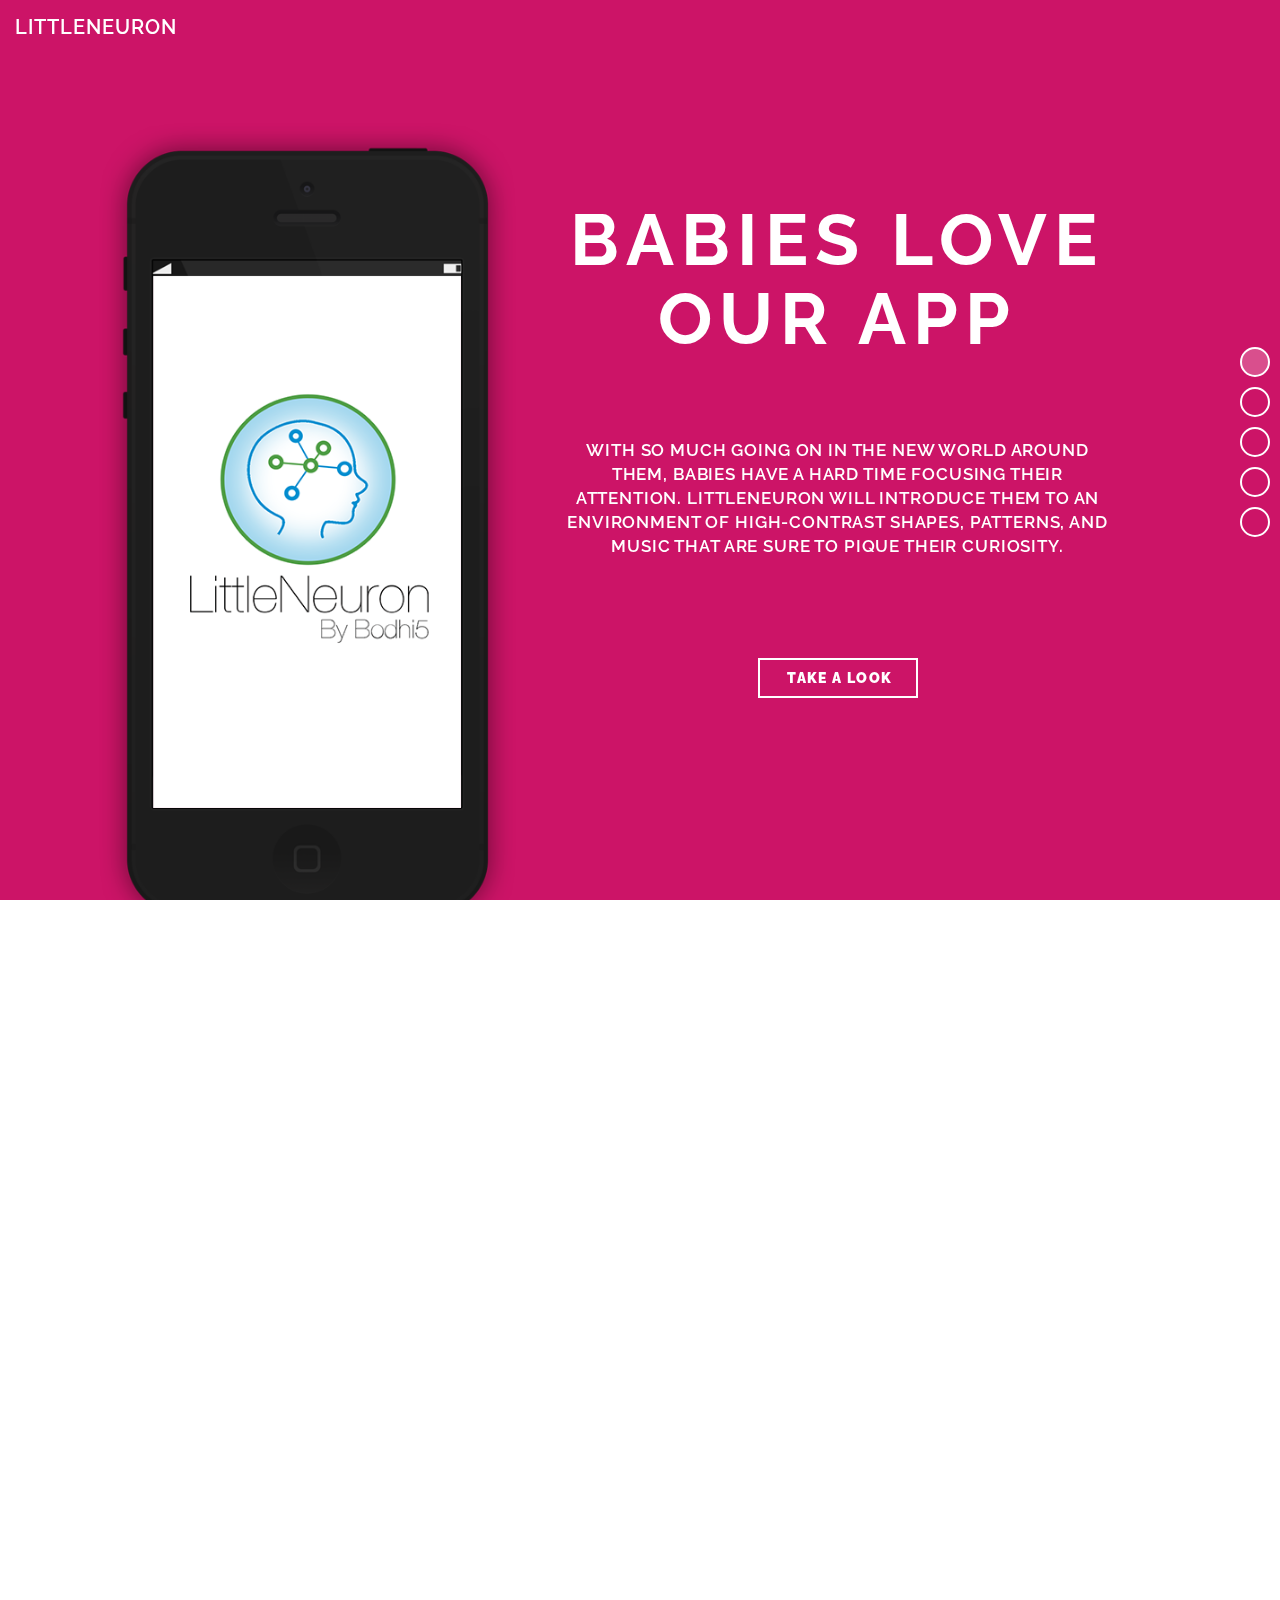
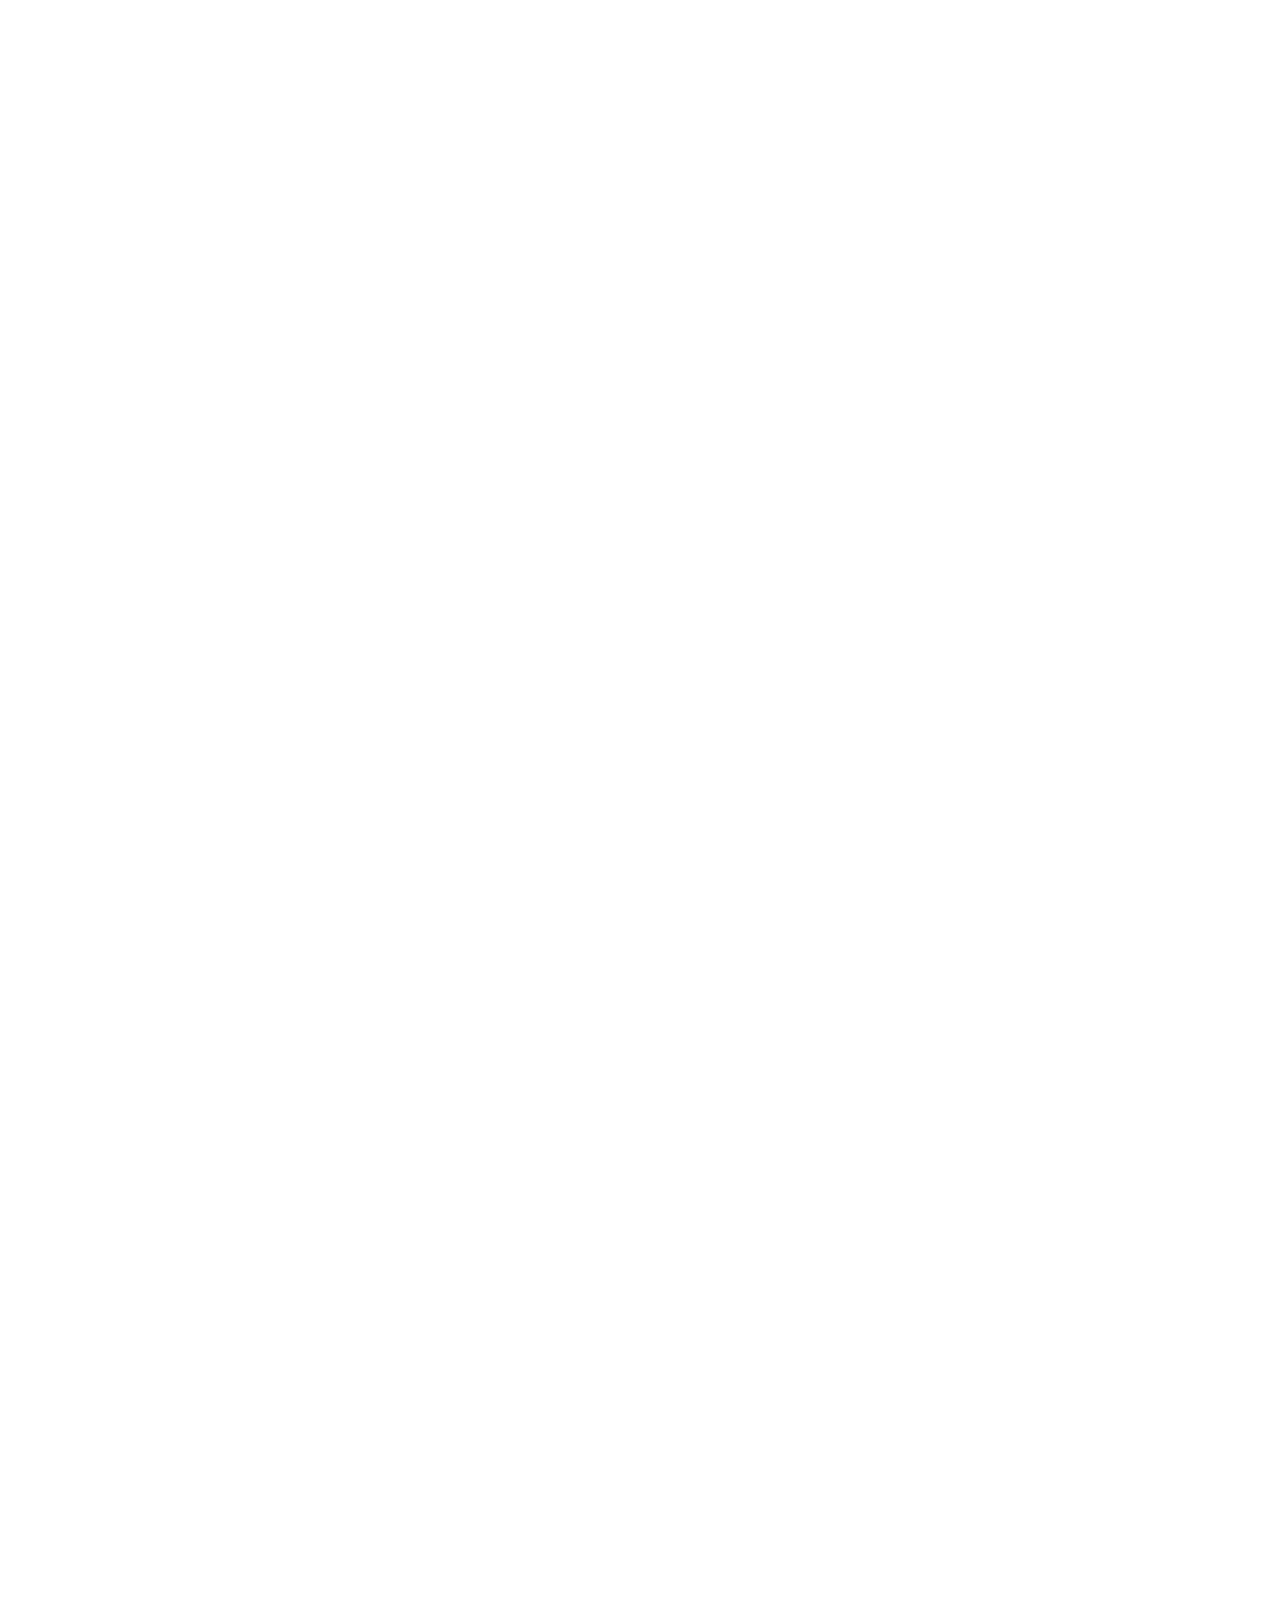
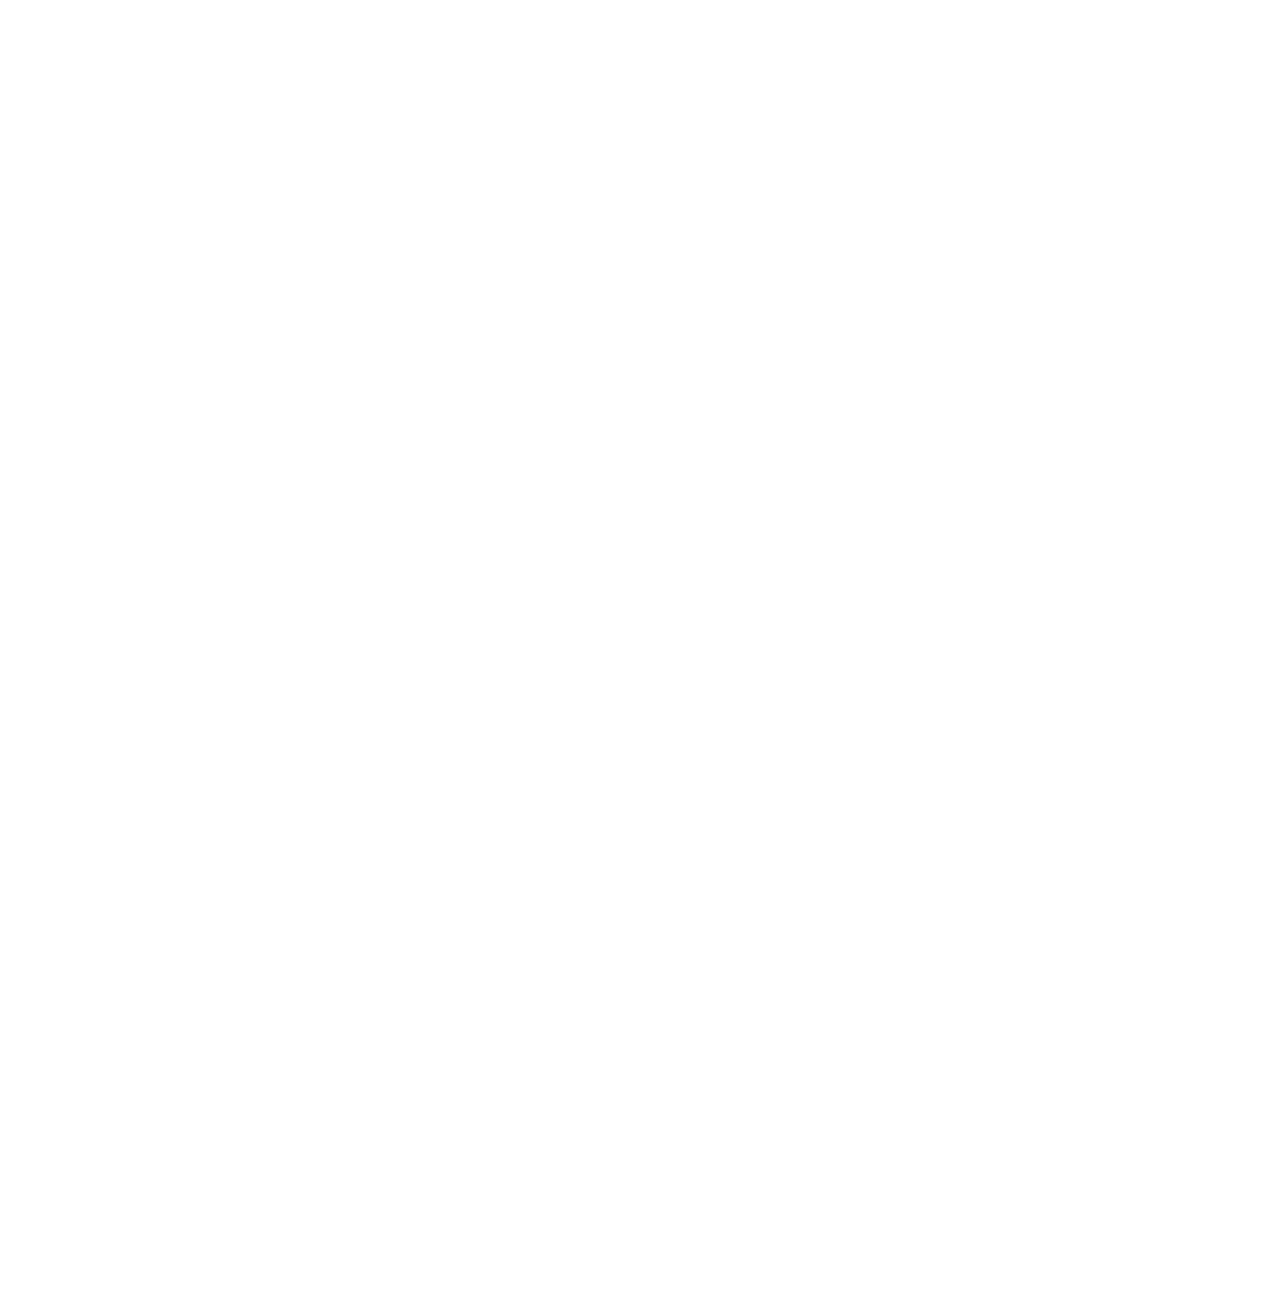
==== index.html @ 6ad47997 "added privacy.html" ====
<!DOCTYPE html>
<html class="no-js">
    <head>
        <meta charset="utf-8">
        <meta http-equiv="X-UA-Compatible" content="IE=edge,chrome=1">
        <title>LittleNeuron</title>
        <meta name="description" content="">
        <meta name="viewport" content="width=device-width">

        <link rel="stylesheet" href="css/bootstrap.min.css">
        <link rel="stylesheet" href="css/onepage-scroll.css">
        <link rel="stylesheet" href="css/main-min.css">

        <!--[if lte IE 9]>
        <link rel="stylesheet" type="text/css" href="css/ie9-and-down.css" />
    <![endif]-->
   <link rel="shortcut icon" href="/img/favicon.ico"/>

        <script src="js/vendor/modernizr-2.6.2-respond-1.1.0.min.js"></script>
    </head>

    <body>

    <div class="main">

      <section class="home">
        <div class="container">

            <div class="home-phone hide hidden-xs col-xs-12 col-sm-5">
                <img src="img/iphone-3.png" class="iphone-3 " alt="">
            </div>

            <div class="row">

                <div class="home-copy  col-xs-12 col-sm-8 col-sm-offset-2 animated fadeInDown delay-2 ">
                    <h1 class="demo1">Babies love<br> <span class="rotate"> Our App, Shapes, Movement, Patterns, Music, Exploring </span></h1>

                    <p>With so much going on in the new world around them, babies have a hard time focusing their attention. LittleNeuron will introduce them to an environment of high-contrast shapes, patterns, and music that are sure to pique their curiosity. </p>

                    <span class="take-a-look animated fadeInDown delay-5"><i class="entypo-down-open"></i>Take a look</span>
                </div>
            </div>

        </div>
      </section>

      <section class="slide-1 slide full-color">
        <div class="container">
            <div class="row">

                <div class="col-xs-12 col-sm-6 iphone-container ">
                    <img src="img/iphone-4.png" class="hide iphone-1" alt="">
                </div>

                <div class="col-xs-12 col-sm-4 copy">
                    <h2 class=" hide slide-1-title slide-titles"> What your baby sees ... </h2>
                    <p class="slide-1-1 hide">
                    A newborn can see clearly within 13 inches from their face and can follow a specific object from 10 to 13 inches.
                    </p>

                    <p class="slide-1-2 hide hidden-xs">
                    The high-contrast colors allow the baby to distinguish the shapes from the background. These colors register powerfully on a baby's retina and send strong signals to the brain. Stronger signals = faster visual development & brain growth.
                    </p>

                    <p class="slide-1-3 hide hidden-xs">
                    The movements challenge your baby to stay focused on the shape that they are most interested in.
                    </p>

                    <p class="slide-1-4 hide hidden-xs">
                     You'll be amazed at how well LittleNeuron holds your baby's attention.
                    </p>


                    <i class="hide entypo-down-open slide-1-scroll scroll-down"></i>
                </div>
            </div>
        </div>
      </section>

      <section class="slide-2 slide full-color">
        <div class="container">
            <div class="row">

                <div class="col-xs-12 col-sm-4 copy">
                    <h2 class=" hide slide-2-title slide-titles">  Simplicity at it's finest ...</h2>

                    <p class="slide-2-1 hide">
                    LittleNeuron is designed to require minimal interaction from the parent or caretaker, allowing more time for your child to learn and grow.
                    </p>

                    <p class="slide-2-2 hide hidden-xs">
                    Simply swipe to browse through the available scenes and choose your baby's favorite.
                    </p>

                    <p class="slide-2-3 hide hidden-xs">
                    Tap on the scene of your choice and the animation and music will start immediately. You will see your baby's eyes light up with excitement.
                    </p>
                </div>

                <div class="col-xs-12 col-sm-4 iphone-container">
                    <img src="img/iphone-2.png" class="hide iphone-2" alt="">
                </div>

                <div class="col-xs-12 col-sm-4 copy">

                    <p class="slide-2-4 hide hidden-xs">
                    If you want some quiet time, simply tap the screen during an animation and the menu will appear, displaying a mute button and a back button to return to the selection screen.
                    </p>

                    <p class="slide-2-5 hide hidden-xs">
                    By tapping the info button on the main screen you can view information about the application, check out some upcoming and exciting news, and even check us out on social media.
                    </p>

                    <p class="slide-2-6 hide hidden-xs">
                    It's so easy! Your baby will be entertained and you'll have a some time to relax.
                    </p>
                    <i class="hide entypo-down-open slide-2-scroll scroll-down hidden-xs"></i>
                </div>
            </div>
        </div>
      </section>
      <section class="slide-3 slide full-color">
        <div class="container">
            <div class="row">
                <div class="col-xs-12 col-sm-4 copy">
                    <h2 class=" hide slide-3-title slide-titles"> LittleNeuron by Bodhi5 </h2>
                    <p class="slide-3-1 hide">
                    This is just the beginning. Bodhi5 would love to see LittleNeuron grow into something for kids of all ages and grade levels.
                    </p>

                    <p class="slide-3-2 hide hidden-xs">
                    We strive to build products that will help kids to excel in school and everyday life. We believe that technology is a fundamental build block for molding today's children.
                    </p>

                    <p class="slide-3-3 hide hidden-xs">
                    Bodhi5 is always open to ideas from "You". Our users, friends, family, and supporters. If you believe you have an idea that can change the way kids learn and grow, don't be afraid to speak your mind. You think it and we can build it.
                    </p>
                    <i class="hide entypo-down-open slide-3-scroll scroll-down hidden-xs"></i>
                </div>

                <div class="col-xs-12 col-sm-6 iphone-container ">
                    <img src="img/ipad-1.png" class="hide ipad-1" alt="">
                </div>
            </div>

        </div>
      </section>
      <section class="contact full-color">
        <div class="row">
            <div class="col-xs-12 col-sm-6 col-sm-offset-3 col-md-6 col-md-offset-3">
                <h2>We'd love to hear from you</h2>
                <p> Any questions or suggestions? Maybe you just want to show us some love! Don't forget to sign up for our newsletter.</p>

                <div class="newsletter clearfix">
                    <form role="form">
                        <div class="form-group">
                            <input type="text" id="emailSignup" name="signup" placeholder="Your Email">
                            <button type="submit" class="btn btn-signup"><i class="entypo-mail"></i></button>
                        </div>
                    </form>
                </div>

                <div class="social clearfix">
                    <a href="https://plus.google.com/101325655151403999184/" class="social-item gplus"><i class="entypo-gplus"></i></a>
                    <a href="https://twitter.com/appxen" class="social-item twitter"><i class="entypo-twitter"></i></a>
                </div>
            </div>
        </div>
        <div class="footer">
            <a href="privacy.html"><span class="privacy">Privacy</span></a>
            <a href="index.html#"><span class="help">Help</span></a>
        </div>
      </section>

    </div> <!-- /main -->

    <div class="icon animated fadeInLeft delay-3">
        <p> LittleNeuron </p>
    </div>

<!--
    <div class="settings animated fadeInLeft delay-4">
        <span class="settings-icon">
            <i class="entypo-cog"></i>
        </span>
        <h3 class="settings-title"> Settings </h3>

        <span class="settings-subtitle">Home</span>
        <span class="toggle-video hidden-xs">toggle video </span>
        <span class="toggle-phone hidden-xs">toggle phone</span>
        <span class="toggle-opacity-first">toggle opacity first</span>
        <span class="settings-subtitle">Global</span>
        <span class="toggle-opacity-all">toggle opacity all</span>
        <span class="toggle-slide-fade"> toggle color fade on slide</span>
    </div> -->

        <script src="http://ajax.googleapis.com/ajax/libs/jquery/1.10.1/jquery.min.js"></script>

        <script>window.jQuery || document.write('<script src="js/vendor/jquery-1.10.1.min.js"><\/script>')</script>

        <script src="js/vendor/bootstrap.min.js"></script>
        <script src="js/vendor/jquery-ui-1.8.22.custom.min.js"></script>
        <script src="js/vendor/jquery.imagesloaded.min.js"></script>
        <script src="js/vendor/jquery.simple-text-rotator.min.js"></script>
        <script src="js/vendor/jquery.onepage-scroll.min.js"></script>
        <script src="js/main-min.js"></script>
    </body>
</html>
---- css/onepage-scroll.css ----
body, html {
  margin: 0;
  overflow: hidden;
  -webkit-transition: opacity 400ms;
  -moz-transition: opacity 400ms;
  transition: opacity 400ms;
}

body, .onepage-wrapper, html {
  display: block;
  position: static;
  padding: 0;
  width: 100%;
  height: 100%;
}

.onepage-wrapper {
  width: 100%;
  height: 100%;
  display: block;
  position: relative;
  padding: 0;
  -webkit-transform-style: preserve-3d;
}

.onepage-wrapper .section {
  width: 100%;
  height: 100%;
}

.onepage-pagination {
  position: absolute;
  right: 10px;
  top: 38%;
  z-index: 5;
  list-style: none;
  margin: 0;
  padding: 0;
}
.onepage-pagination li {
  padding: 0;
  text-align: center;
}
.onepage-pagination li a{
  padding: 0;
  width: 30px;
  height: 30px;
  display: block;
  line-height: 24px;
  
}
/*.onepage-pagination li a:before{
  content: '';
  position: absolute;
  width: 40px;
  height: 40px;
  background: rgba(0,0,0,0.85);
  border-radius: 10px;
  -webkit-border-radius: 10px;
  -moz-border-radius: 10px;
}

.onepage-pagination li a.active:before{
  width: 10px;
  height: 10px;
  background: none;
  border: 1px solid black;
  margin-top: -4px;
  left: 8px;
}*/
---- css/main-min.css ----
@import url("http://fonts.googleapis.com/css?family=Raleway");

@import url("http://weloveiconfonts.com/api/?family=entypo");

[class*="entypo-"]:before {
    font-family: "entypo",sans-serif;
}

i {
    font-style: normal;
}

body,button,input,select,textarea {
    text-rendering: optimizeLegibility;
    -webkit-font-smoothing: antialiased;
    color: #fff;
}

p {
    margin-bottom: 30px;
    font-family: "Raleway",sans-serif;
    font-size: 18px;
    line-height: 24px;
}

@media (min-width: 384px) {
    p {
        font-size: 10px;
        line-height: 18px;
    }
}

@media (min-width: 768px) {
    p {
        font-size: 20px;
        line-height: 28px;
    }
}

@media (min-width: 992px) {
    p {
        font-size: 22px;
        line-height: 32px;
    }
}

a {
    text-decoration: none;
    color: #fff;
    border-bottom: solid 1px #fafafa;
}

a:hover {
    color: #4761e2;
    text-decoration: none;
    -webkit-transition: all,300ms;
    -moz-transition: all,300ms;
    -o-transition: all,300ms;
    transition: all,300ms;
}

h1,h2 {
    font-size: 32px;
    font-size: 3.2rem;
    font-family: "Raleway",sans-serif;
    font-weight: 700;
}

h3 {
    font-size: 26px;
    font-size: 2.6rem;
    font-family: "Raleway",sans-serif;
}

.slide-titles {
    font-family: "Raleway",cursive;
    font-weight: 400;
}

b {
    font-weight: 700;
}

ul,ol {
    margin-bottom: 20px;
    padding-left: 20px;
    font-size: 16px;
    font-size: 1.6rem;
}

ul li,ol li {
    margin: 5px 0;
}

.animated {
    -webkit-animation-fill-mode: both;
    -moz-animation-fill-mode: both;
    -ms-animation-fill-mode: both;
    -o-animation-fill-mode: both;
    animation-fill-mode: both;
    -webkit-animation-duration: 1s;
    -moz-animation-duration: 1s;
    -ms-animation-duration: 1s;
    -o-animation-duration: 1s;
    animation-duration: 1s;
}

.animated.hinge {
    -webkit-animation-duration: 1s;
    -moz-animation-duration: 1s;
    -ms-animation-duration: 1s;
    -o-animation-duration: 1s;
    animation-duration: 1s;
}

@-webkit-keyframes fadeIn {
    0% {
        opacity: 0;
    }

    100% {
        opacity: 1;
    }
}

@-moz-keyframes fadeIn {
    0% {
        opacity: 0;
    }

    100% {
        opacity: 1;
    }
}

@-o-keyframes fadeIn {
    0% {
        opacity: 0;
    }

    100% {
        opacity: 1;
    }
}

@keyframes fadeIn {
    0% {
        opacity: 0;
    }

    100% {
        opacity: 1;
    }
}

.delay-0 {
    animation-delay: 0ms;
    -moz-animation-delay: 0ms;
    -webkit-animation-delay: 0ms;
}

.delay-1 {
    animation-delay: 500ms;
    -moz-animation-delay: 500ms;
    -webkit-animation-delay: 500ms;
}

.delay-2 {
    animation-delay: 1000ms;
    -moz-animation-delay: 1000ms;
    -webkit-animation-delay: 1000ms;
}

.delay-3 {
    animation-delay: 1500ms;
    -moz-animation-delay: 1500ms;
    -webkit-animation-delay: 1500ms;
}

.delay-4 {
    animation-delay: 2000ms;
    -moz-animation-delay: 2000ms;
    -webkit-animation-delay: 2000ms;
}

.delay-5 {
    animation-delay: 2500ms;
    -moz-animation-delay: 2500ms;
    -webkit-animation-delay: 2500ms;
}

.delay-6 {
    animation-delay: 3000ms;
    -moz-animation-delay: 3000ms;
    -webkit-animation-delay: 3000ms;
}

.delay-7 {
    animation-delay: 3500ms;
    -moz-animation-delay: 3500ms;
    -webkit-animation-delay: 3500ms;
}

.delay-8 {
    animation-delay: 4000ms;
    -moz-animation-delay: 4000ms;
    -webkit-animation-delay: 4000ms;
}

.delay-9 {
    animation-delay: 4500ms;
    -moz-animation-delay: 4500ms;
    -webkit-animation-delay: 4500ms;
}

.delay-10 {
    animation-delay: 5000ms;
    -moz-animation-delay: 5000ms;
    -webkit-animation-delay: 5000ms;
}

.delay-11 {
    animation-delay: 5500ms;
    -moz-animation-delay: 5500ms;
    -webkit-animation-delay: 5500ms;
}

.delay-12 {
    animation-delay: 6000ms;
    -moz-animation-delay: 6000ms;
    -webkit-animation-delay: 6000ms;
}

.delay-13 {
    animation-delay: 6500ms;
    -moz-animation-delay: 6500ms;
    -webkit-animation-delay: 6500ms;
}

.delay-14 {
    animation-delay: 7000ms;
    -moz-animation-delay: 7000ms;
    -webkit-animation-delay: 7000ms;
}

.delay-15 {
    animation-delay: 7500ms;
    -moz-animation-delay: 7500ms;
    -webkit-animation-delay: 7500ms;
}

.delay-16 {
    animation-delay: 8000ms;
    -moz-animation-delay: 8000ms;
    -webkit-animation-delay: 8000ms;
}

.delay-17 {
    animation-delay: 8500ms;
    -moz-animation-delay: 8500ms;
    -webkit-animation-delay: 8500ms;
}

.delay-18 {
    animation-delay: 9000ms;
    -moz-animation-delay: 9000ms;
    -webkit-animation-delay: 9000ms;
}

.delay-19 {
    animation-delay: 9500ms;
    -moz-animation-delay: 9500ms;
    -webkit-animation-delay: 9500ms;
}

.fadeIn {
    -webkit-animation-name: fadeIn;
    -moz-animation-name: fadeIn;
    -o-animation-name: fadeIn;
    animation-name: fadeIn;
}

@-webkit-keyframes fadeInUp {
    0% {
        opacity: 0;
        -webkit-transform: translateY(20px);
    }

    100% {
        opacity: 1;
        -webkit-transform: translateY(0);
    }
}

@-moz-keyframes fadeInUp {
    0% {
        opacity: 0;
        -moz-transform: translateY(20px);
    }

    100% {
        opacity: 1;
        -moz-transform: translateY(0);
    }
}

@-o-keyframes fadeInUp {
    0% {
        opacity: 0;
        -o-transform: translateY(20px);
    }

    100% {
        opacity: 1;
        -o-transform: translateY(0);
    }
}

@keyframes fadeInUp {
    0% {
        opacity: 0;
        transform: translateY(20px);
    }

    100% {
        opacity: 1;
        transform: translateY(0);
    }
}

.fadeInUp {
    -webkit-animation-name: fadeInUp;
    -moz-animation-name: fadeInUp;
    -o-animation-name: fadeInUp;
    animation-name: fadeInUp;
}

@-webkit-keyframes fadeInDown {
    0% {
        opacity: 0;
        -webkit-transform: translateY(-20px);
    }

    100% {
        opacity: 1;
        -webkit-transform: translateY(0);
    }
}

@-moz-keyframes fadeInDown {
    0% {
        opacity: 0;
        -moz-transform: translateY(-20px);
    }

    100% {
        opacity: 1;
        -moz-transform: translateY(0);
    }
}

@-o-keyframes fadeInDown {
    0% {
        opacity: 0;
        -o-transform: translateY(-20px);
    }

    100% {
        opacity: 1;
        -o-transform: translateY(0);
    }
}

@keyframes fadeInDown {
    0% {
        opacity: 0;
        transform: translateY(-20px);
    }

    100% {
        opacity: 1;
        transform: translateY(0);
    }
}

.fadeInDown {
    -webkit-animation-name: fadeInDown;
    -moz-animation-name: fadeInDown;
    -o-animation-name: fadeInDown;
    animation-name: fadeInDown;
}

@-webkit-keyframes fadeInLeft {
    0% {
        opacity: 0;
        -webkit-transform: translateX(-20px);
    }

    100% {
        opacity: 1;
        -webkit-transform: translateX(0);
    }
}

@-moz-keyframes fadeInLeft {
    0% {
        opacity: 0;
        -moz-transform: translateX(-20px);
    }

    100% {
        opacity: 1;
        -moz-transform: translateX(0);
    }
}

@-o-keyframes fadeInLeft {
    0% {
        opacity: 0;
        -o-transform: translateX(-20px);
    }

    100% {
        opacity: 1;
        -o-transform: translateX(0);
    }
}

@keyframes fadeInLeft {
    0% {
        opacity: 0;
        transform: translateX(-20px);
    }

    100% {
        opacity: 1;
        transform: translateX(0);
    }
}

.fadeInLeft {
    -webkit-animation-name: fadeInLeft;
    -moz-animation-name: fadeInLeft;
    -o-animation-name: fadeInLeft;
    animation-name: fadeInLeft;
}

@-webkit-keyframes fadeInRight {
    0% {
        opacity: 0;
        -webkit-transform: translateX(20px);
    }

    100% {
        opacity: 1;
        -webkit-transform: translateX(0);
    }
}

@-moz-keyframes fadeInRight {
    0% {
        opacity: 0;
        -moz-transform: translateX(20px);
    }

    100% {
        opacity: 1;
        -moz-transform: translateX(0);
    }
}

@-o-keyframes fadeInRight {
    0% {
        opacity: 0;
        -o-transform: translateX(20px);
    }

    100% {
        opacity: 1;
        -o-transform: translateX(0);
    }
}

@keyframes fadeInRight {
    0% {
        opacity: 0;
        transform: translateX(20px);
    }

    100% {
        opacity: 1;
        transform: translateX(0);
    }
}

.fadeInRight {
    -webkit-animation-name: fadeInRight;
    -moz-animation-name: fadeInRight;
    -o-animation-name: fadeInRight;
    animation-name: fadeInRight;
}

@-webkit-keyframes fadeInDownBig {
    0% {
        opacity: 0;
        -webkit-transform: translateY(-2000px);
    }

    100% {
        opacity: 1;
        -webkit-transform: translateY(0);
    }
}

@-moz-keyframes fadeInDownBig {
    0% {
        opacity: 0;
        -moz-transform: translateY(-2000px);
    }

    100% {
        opacity: 1;
        -moz-transform: translateY(0);
    }
}

@-o-keyframes fadeInDownBig {
    0% {
        opacity: 0;
        -o-transform: translateY(-2000px);
    }

    100% {
        opacity: 1;
        -o-transform: translateY(0);
    }
}

@keyframes fadeInDownBig {
    0% {
        opacity: 0;
        transform: translateY(-2000px);
    }

    100% {
        opacity: 1;
        transform: translateY(0);
    }
}

.fadeInDownBig {
    -webkit-animation-name: fadeInDownBig;
    -moz-animation-name: fadeInDownBig;
    -o-animation-name: fadeInDownBig;
    animation-name: fadeInDownBig;
}

@-webkit-keyframes fadeOut {
    0% {
        opacity: 1;
    }

    100% {
        opacity: 0;
    }
}

@-moz-keyframes fadeOut {
    0% {
        opacity: 1;
    }

    100% {
        opacity: 0;
    }
}

@-o-keyframes fadeOut {
    0% {
        opacity: 1;
    }

    100% {
        opacity: 0;
    }
}

@keyframes fadeOut {
    0% {
        opacity: 1;
    }

    100% {
        opacity: 0;
    }
}

.fadeOut {
    -webkit-animation-name: fadeOut;
    -moz-animation-name: fadeOut;
    -o-animation-name: fadeOut;
    animation-name: fadeOut;
}

@-webkit-keyframes fadeOutUp {
    0% {
        opacity: 1;
        -webkit-transform: translateY(0);
    }

    100% {
        opacity: 0;
        -webkit-transform: translateY(-20px);
    }
}

@-moz-keyframes fadeOutUp {
    0% {
        opacity: 1;
        -moz-transform: translateY(0);
    }

    100% {
        opacity: 0;
        -moz-transform: translateY(-20px);
    }
}

@-o-keyframes fadeOutUp {
    0% {
        opacity: 1;
        -o-transform: translateY(0);
    }

    100% {
        opacity: 0;
        -o-transform: translateY(-20px);
    }
}

@keyframes fadeOutUp {
    0% {
        opacity: 1;
        transform: translateY(0);
    }

    100% {
        opacity: 0;
        transform: translateY(-20px);
    }
}

.fadeOutUp {
    -webkit-animation-name: fadeOutUp;
    -moz-animation-name: fadeOutUp;
    -o-animation-name: fadeOutUp;
    animation-name: fadeOutUp;
}

@-webkit-keyframes fadeOutDown {
    0% {
        opacity: 1;
        -webkit-transform: translateY(0);
    }

    100% {
        opacity: 0;
        -webkit-transform: translateY(20px);
    }
}

@-moz-keyframes fadeOutDown {
    0% {
        opacity: 1;
        -moz-transform: translateY(0);
    }

    100% {
        opacity: 0;
        -moz-transform: translateY(20px);
    }
}

@-o-keyframes fadeOutDown {
    0% {
        opacity: 1;
        -o-transform: translateY(0);
    }

    100% {
        opacity: 0;
        -o-transform: translateY(20px);
    }
}

@keyframes fadeOutDown {
    0% {
        opacity: 1;
        transform: translateY(0);
    }

    100% {
        opacity: 0;
        transform: translateY(20px);
    }
}

.fadeOutDown {
    -webkit-animation-name: fadeOutDown;
    -moz-animation-name: fadeOutDown;
    -o-animation-name: fadeOutDown;
    animation-name: fadeOutDown;
}

@-webkit-keyframes fadeOutLeft {
    0% {
        opacity: 1;
        -webkit-transform: translateX(0);
    }

    100% {
        opacity: 0;
        -webkit-transform: translateX(-20px);
    }
}

@-moz-keyframes fadeOutLeft {
    0% {
        opacity: 1;
        -moz-transform: translateX(0);
    }

    100% {
        opacity: 0;
        -moz-transform: translateX(-20px);
    }
}

@-o-keyframes fadeOutLeft {
    0% {
        opacity: 1;
        -o-transform: translateX(0);
    }

    100% {
        opacity: 0;
        -o-transform: translateX(-20px);
    }
}

@keyframes fadeOutLeft {
    0% {
        opacity: 1;
        transform: translateX(0);
    }

    100% {
        opacity: 0;
        transform: translateX(-20px);
    }
}

.fadeOutLeft {
    -webkit-animation-name: fadeOutLeft;
    -moz-animation-name: fadeOutLeft;
    -o-animation-name: fadeOutLeft;
    animation-name: fadeOutLeft;
}

@-webkit-keyframes fadeOutRight {
    0% {
        opacity: 1;
        -webkit-transform: translateX(0);
    }

    100% {
        opacity: 0;
        -webkit-transform: translateX(20px);
    }
}

@-moz-keyframes fadeOutRight {
    0% {
        opacity: 1;
        -moz-transform: translateX(0);
    }

    100% {
        opacity: 0;
        -moz-transform: translateX(20px);
    }
}

@-o-keyframes fadeOutRight {
    0% {
        opacity: 1;
        -o-transform: translateX(0);
    }

    100% {
        opacity: 0;
        -o-transform: translateX(20px);
    }
}

@keyframes fadeOutRight {
    0% {
        opacity: 1;
        transform: translateX(0);
    }

    100% {
        opacity: 0;
        transform: translateX(20px);
    }
}

.fadeOutRight {
    -webkit-animation-name: fadeOutRight;
    -moz-animation-name: fadeOutRight;
    -o-animation-name: fadeOutRight;
    animation-name: fadeOutRight;
}

h1 {
    margin-top: 40px;
    margin-bottom: 40px;
    text-align: center;
    color: #fff;
    font-family: "Raleway",sans-serif;
    font-weight: 700;
    text-transform: uppercase;
    letter-spacing: 0.1em;
    font-size: 28px;
    font-size: 2.8rem;
}

@media (min-width: 768px) {
    h1 {
        margin-top: 60px;
        margin-bottom: 60px;
        font-size: 48px;
        font-size: 4.8rem;
    }
}

@media (min-width: 992px) {
    h1 {
        margin-top: 200px;
        margin-bottom: 80px;
        font-size: 72px;
        font-size: 7.2rem;
    }
}

p {
    margin-bottom: 60px;
    padding: 0 15px;
    text-align: center;
    color: #fff;
    font-family: "Raleway",sans-serif;
    font-weight: 600;
    text-transform: uppercase;
    letter-spacing: 0.05em;
    font-size: 15px;
    font-size: 1.5rem;
    line-height: 20px;
    line-height: 2rem;
}

@media (min-width: 768px) {
    p {
        padding: 0;
        margin-bottom: 50px;
        font-size: 17px;
        font-size: 1.7rem;
        line-height: 24px;
        line-height: 2.4rem;
    }
}

@media (min-width: 1200px) {
    p {
        margin-bottom: 100px;
    }
}

p span {
    color: #555;
}

.take-a-look {
    cursor: pointer;
    display: block;
    width: 160px;
    margin: 0 auto;
    padding: 8px 16px;
    border: solid 2px #fff;
    text-align: center;
    color: #fff;
    text-transform: uppercase;
    font-family: "Raleway",sans-serif;
    font-weight: 900 !important;
    letter-spacing: 0.1em;
    -webkit-transition: all,400ms;
    -moz-transition: all,400ms;
    -o-transition: all,400ms;
    transition: all,400ms;
}

.take-a-look:hover {
    background-color: rgba(255,255,255,0.25);
}

.take-a-look i {
    margin-right: 5px;
}

.home-phone {
    margin-top: 100px;
}

.home-copy {
    -webkit-transition: position,700ms;
    -moz-transition: position,700ms;
    -o-transition: position,700ms;
    transition: position,700ms;
}

#big-video-wrap {
    position: fixed;
    height: 100%;
    width: 100%;
    top: 0;
    left: 0;
    opacity: 0;
    overflow: scroll;
}

#big-video-wrap.hide-video {
    opacity: 0 !important;
}

#big-video-vid,#big-video-image {
    position: absolute;
}

.home {
    background-color: #CC1467;
}


.home.full-color {
    background-color: #CC1467;
}

.slide-1 {
    background-color: rgba(26,188,156,0.7);
    -webkit-transition: all,400ms;
    -moz-transition: all,400ms;
    -o-transition: all,400ms;
    transition: all,400ms;
}

.slide-1.fade-background {
    background-color: #0CC7E8;
}

.slide-1.full-color {
    background-color: #0CC7E8;
}

.slide-2 {
    -webkit-transition: all,400ms;
    -moz-transition: all,400ms;
    -o-transition: all,400ms;
    transition: all,400ms;
}

.slide-2.fade-background {
    background-color: #3D8B99;
}

@media (min-width: 768px) {
    .slide-2 .iphone-2 {
        margin-top: 150px;
    }
}

@media (min-width: 992px) {
    .slide-2 .iphone-2 {
        margin-top: 60px;
    }
}

@media (min-width: 992px) {
    .slide-2 .copy {
        margin-top: 120px !important;
    }
}

.slide-2.full-color {
    background-color: #3D8B99;
}

.slide-3 {
    -webkit-transition: all,400ms;
    -moz-transition: all,400ms;
    -o-transition: all,400ms;
    transition: all,400ms;
}

.slide-3.fade-background {
    background-color: #00FF98;
}

@media (min-width: 768px) {
    .slide-3 .iphone-3, .ipad-1 {
        margin-top: 80px;
    }
}

@media (min-width: 992px) {
    .slide-3 .copy {
        margin-top: 120px !important;
    }
}

.slide-3.full-color {
    background-color: #00FF98;
}

.contact {
    -webkit-transition: all,400ms;
    -moz-transition: all,400ms;
    -o-transition: all,400ms;
    transition: all,400ms;
}

.contact.full-color {
    background-color: #FF4340;
}

.slide p {
    font-size: 16px;
    font-size: 1.6rem;
    line-height: 18px;
    line-height: 1.8rem;
    text-transform: normal;
    text-align: left;
}

@media (min-width: 768px) {
    .slide p {
        font-size: 18px;
        font-size: 1.8rem;
        line-height: 22px;
        line-height: 2.2rem;
    }
}

.slide .copy {
    margin-top: 15px;
}

@media (min-width: 768px) {
    .slide .copy {
        margin-top: 60px;
    }
}

.slide .copy p {
    margin: 15px 0 10px 0;
    text-transform: none;
    letter-spacing: 0.04em;
}

@media (min-width: 768px) {
    .slide .copy p {
        margin: 30px 0;
    }
}

@media (min-width: 1200px) {
    .slide .copy p {
        margin: 55px 0;
    }
}

.slide-titles {
    padding-left: 15px;
}

@media (min-width: 768px) {
    .slide-titles {
        padding-left: 0;
    }
}

.slide-2-title,.slide-3-title {
    margin-top: 50px;
    font-size: 22px;
    font-size: 2.2rem;
}

@media (min-width: 768px) {
    .slide-2-title,.slide-3-title {
        margin-top: 0;
        font-size: 32px;
        font-size: 3.2rem;
    }
}

.iphone-container {
    margin-top: 15px;
    overflow: scroll;
    max-height: 200px;
}

@media (min-width: 768px) {
    .iphone-container {
        max-height: 1000px;
    }
}

.iphone-1,.iphone-2,.iphone-3, .ipad-1 {
    max-width: 100%;
}

.scroll-down {
    font-size: 32px;
    font-size: 3.2rem;
    display: block;
}

.slide-3 h2,.slide-3 p,.slide-3 .scroll-down {
    color: #333;
}

.slide-2 .iphone-container,.slide-3 .iphone-container {
    max-height: 50%;
    position: absolute;
    bottom: 0;
    left: 0;
}

@media (min-width: 768px) {
    .slide-2 .iphone-container,.slide-3 .iphone-container {
        position: relative;
        bottom: auto;
        left: auto;
        max-height: 1000px;
    }
}

.contact h2 {
    margin-top: 50px;
    text-transform: uppercase;
    letter-spacing: 0.1em;
    text-align: center;
    font-size: 26px;
    font-size: 2.6rem;
}

@media (min-width: 768px) {
    .contact h2 {
        margin-top: 100px;
        font-size: 38px;
        font-size: 3.8rem;
    }
}

.contact p {
    padding: 0 20%;
    text-align: left;
    margin-top: 20px;
    margin-bottom: 30px;
    text-transform: none;
}

@media (min-width: 768px) {
    .contact p {
        padding: 0;
    }
}

.contact .newsletter {
    width: 250px;
    margin: 0 auto;
}

@media (min-width: 768px) {
    .contact .newsletter {
        width: 370px;
    }
}

@media (min-width: 992px) {
    .contact .newsletter {
        width: 420px;
    }
}

@media (min-width: 1200px) {
    .contact .newsletter {
        margin-top: 100px;
    }
}

.contact input {
    padding: 20px;
    border: 0px solid transparent;
    margin-left: 25px;
    width: 175px;
    height: 45px;
    float: left;
    background-color: #ecf0f1;
    color: #333;
    -webkit-box-shadow: 0 0 0 #000;
    -moz-box-shadow: 0 0 0 #000;
    box-shadow: 0 0 0 #000;
    font-size: 18px;
    font-size: 1.8rem;
    -webkit-border-radius: 0;
    -moz-border-radius: 0;
    border-radius: 0;
    font-size: 18px;
    font-size: 1.8rem;
}

@media (min-width: 768px) {
    .contact input {
        margin-left: 0;
        font-size: 32px;
        font-size: 3.2rem;
        height: 70px;
        width: 300px;
    }
}

@media (min-width: 992px) {
    .contact input {
        width: 350px;
    }
}

.contact input[type=text]:focus {
    border: 0px solid transparent;
    -webkit-box-shadow: 0 0 0 #000;
    -moz-box-shadow: 0 0 0 #000;
    box-shadow: 0 0 0 #000;
    outline: none;
}

.contact .btn-signup {
    float: left;
    height: 45px;
    width: 45px;
    -webkit-border-radius: 0;
    -moz-border-radius: 0;
    border-radius: 0;
    background-color: #34495e;
    -webkit-transition: all,300ms;
    -moz-transition: all,300ms;
    -o-transition: all,300ms;
    transition: all,300ms;
}

@media (min-width: 768px) {
    .contact .btn-signup {
        width: 70px;
        height: 70px;
    }
}

.contact .btn-signup:hover {
    color: #fff;
    background-color: #2c3e50;
}

.contact .entypo-mail {
    font-size: 18px;
    font-size: 1.8rem;
    line-height: 32px;
    line-height: 3.2rem;
}

@media (min-width: 768px) {
    .contact .entypo-mail {
        font-size: 30px;
        font-size: 3rem;
        line-height: 52px;
        line-height: 5.2rem;
    }
}

.contact .social {
    width: 140px;
    margin: 0 auto;
    margin-top: 20px;
}

@media (min-width: 768px) {
    .contact .social {
        margin-top: 100px;
    }
}

@media (min-width: 1200px) {
    .contact .social {
        margin-top: 150px;
    }
}

.contact .social .gplus,.contact .social .twitter {
    border: solid 0px transparent;
    text-align: center;
    display: block;
    float: left;
    width: 70px;
    height: 70px;
    background-color: #34495e;
    font-size: 30px;
    font-size: 3rem;
    line-height: 72px;
    line-height: 7.2rem;
    -webkit-transition: all,300ms;
    -moz-transition: all,300ms;
    -o-transition: all,300ms;
    transition: all,300ms;
}

.contact .social .gplus:hover,.contact .social .twitter:hover {
    background-color: #2c3e50;
    color: #fff;
}

.onepage-pagination li a {
    margin-bottom: 10px;
    border: solid 2px #fff;
    -webkit-border-radius: 100%;
    -moz-border-radius: 100%;
    border-radius: 100%;
    -webkit-transition: all,400ms;
    -moz-transition: all,400ms;
    -o-transition: all,400ms;
    transition: all,400ms;
}

.onepage-pagination li a:hover {
    color: #fff;
    opacity: 0.5;
}

.onepage-pagination li a.active {
    background-color: rgba(255,255,255,0.25);
    border: solid 2px #fff;
    text-decoration: none;
}

.settings {
    position: absolute;
    top: 50px;
    left: -200px;
    width: 200px;
    height: 280px;
    background-color: rgba(50,50,50,0.93);
    -webkit-transition: all,600ms;
    -moz-transition: all,600ms;
    -o-transition: all,600ms;
    transition: all,600ms;
}

@media (min-width: 768px) {
    .settings {
        background-color: rgba(50,50,50,0.28);
        top: 200px;
        height: 360px;
    }
}

.settings.open {
    left: 0;
}

.settings .settings-title {
    font-family: "Raleway",sans-serif;
    font-weight: 700;
    font-size: 16px;
    font-size: 1.6rem;
    margin: 15px;
    margin-bottom: 20px;
    text-transform: uppercase;
    letter-spacing: 0.2em;
}

.settings span {
    display: block;
    margin: 5px 12px;
    padding: 10px;
    font-family: "Raleway",sans-serif;
    font-weight: 700;
    letter-spacing: 0.1em;
    text-transform: uppercase;
    background-color: rgba(30,30,30,0.63);
    text-align: center;
    font-size: 12px;
    font-size: 1.2rem;
}

@media (min-width: 768px) {
    .settings span {
        background-color: rgba(50,50,50,0.33);
    }
}

.settings span:hover {
    cursor: pointer;
    background-color: rgba(50,50,50,0.53);
}

.settings .settings-subtitle {
    font-size: 13px;
    font-size: 1.3rem;
    padding: 0;
    text-align: left;
    margin-top: 20px;
    background-color: rgba(50,50,50,0) !important;
}

.settings .settings-subtitle:hover {
    cursor: default;
    background-color: rgba(50,50,50,0);
}

.settings .settings-icon {
    margin: 0;
    margin-right: 3px;
    padding: 0;
    position: absolute;
    top: 0;
    right: -40px;
    height: 40px;
    width: 37px;
    text-align: center;
    background-color: rgba(50,50,50,0.28);
    font-size: 18px;
    font-size: 1.8rem;
    line-height: 42px;
    line-height: 4.2rem;
    -webkit-transition: all,600ms;
    -moz-transition: all,600ms;
    -o-transition: all,600ms;
    transition: all,600ms;
}

.no-js body {
    overflow: scroll !important;
}

.no-js .slide {
    opacity: 1 !important;
    height: 700px !important;
}

.no-js .take-a-look,.no-js .settings-icon {
    opacity: 0;
    position: absolute !important;
    left: -9999 !important;
    top: -9999 !important;
}

.no-js .slide-1 .hide,.no-js .slide-2 .hide,.no-js .slide-3 .hide {
    opacity: 1;
    display: block !important;
    position: relative !important;
    left: auto !important;
    top: auto !important;
}

.no-js .contact {
    height: 700px;
}

html {
    font-size: 62.5%;
}

body {
    -webkit-background-size: cover;
    -moz-background-size: cover;
    -o-background-size: cover;
    background-size: cover;
}

::-moz-selection {
    background: #fff;
}

::selection {
    background: #fff;
}

section {
    overflow: scroll;
}

.icon {
    position: absolute;
    top: 15px;
    left: 15px;
}

.icon p {
    display: block;
    font-family: "Raleway",cursive;
    color: #fff;
    font-size: 20px;
    -webkit-transition: all,400ms;
    -moz-transition: all,400ms;
    -o-transition: all,400ms;
    transition: all,400ms;
}

.slide {
    opacity: 0;
}

.hide {
    position: absolute;
    left: -9999px;
    top: -9999px;
}

.privacy {
    position: absolute;
    bottom: 20px;
    right: 40px;
    font-family: "Raleway",cursive;
    color: #fff;
    font-size: 16px;
}


.help {
    position: absolute;
    bottom: 20px;
    right: 120px;
    font-family: "Raleway",cursive;
    color: #fff;
    font-size: 16px;
}

#privacy {
    background-color: #FF8280 !important;
    width: 100%;
    height: 3000px;
}

.pol {
    top: 100px;
}
---- css/ie9-and-down.css ----
body {
    overflow: scroll !important;
}
.onepage-pagination {
    position: absolute;
    left: -9999px;
    top: -9999px;
}
#big-video-wrap{
    position: absolute;
    left: -9999px;
    top: -9999px;
    opacity: 0;
    display: none;
}

.slide {
    opacity: 1 !important;
}

.settings-icon{
    opacity: 0;
    position: absolute !important;
    left: -9999 !important;
    top: -9999 !important;
}
.slide-1 .hide,
.slide-2 .hide,
.slide-3 .hide {
    opacity: 1;
    display: block !important;
    position: relative !important;
    left: auto !important;
    top: auto !important;
}
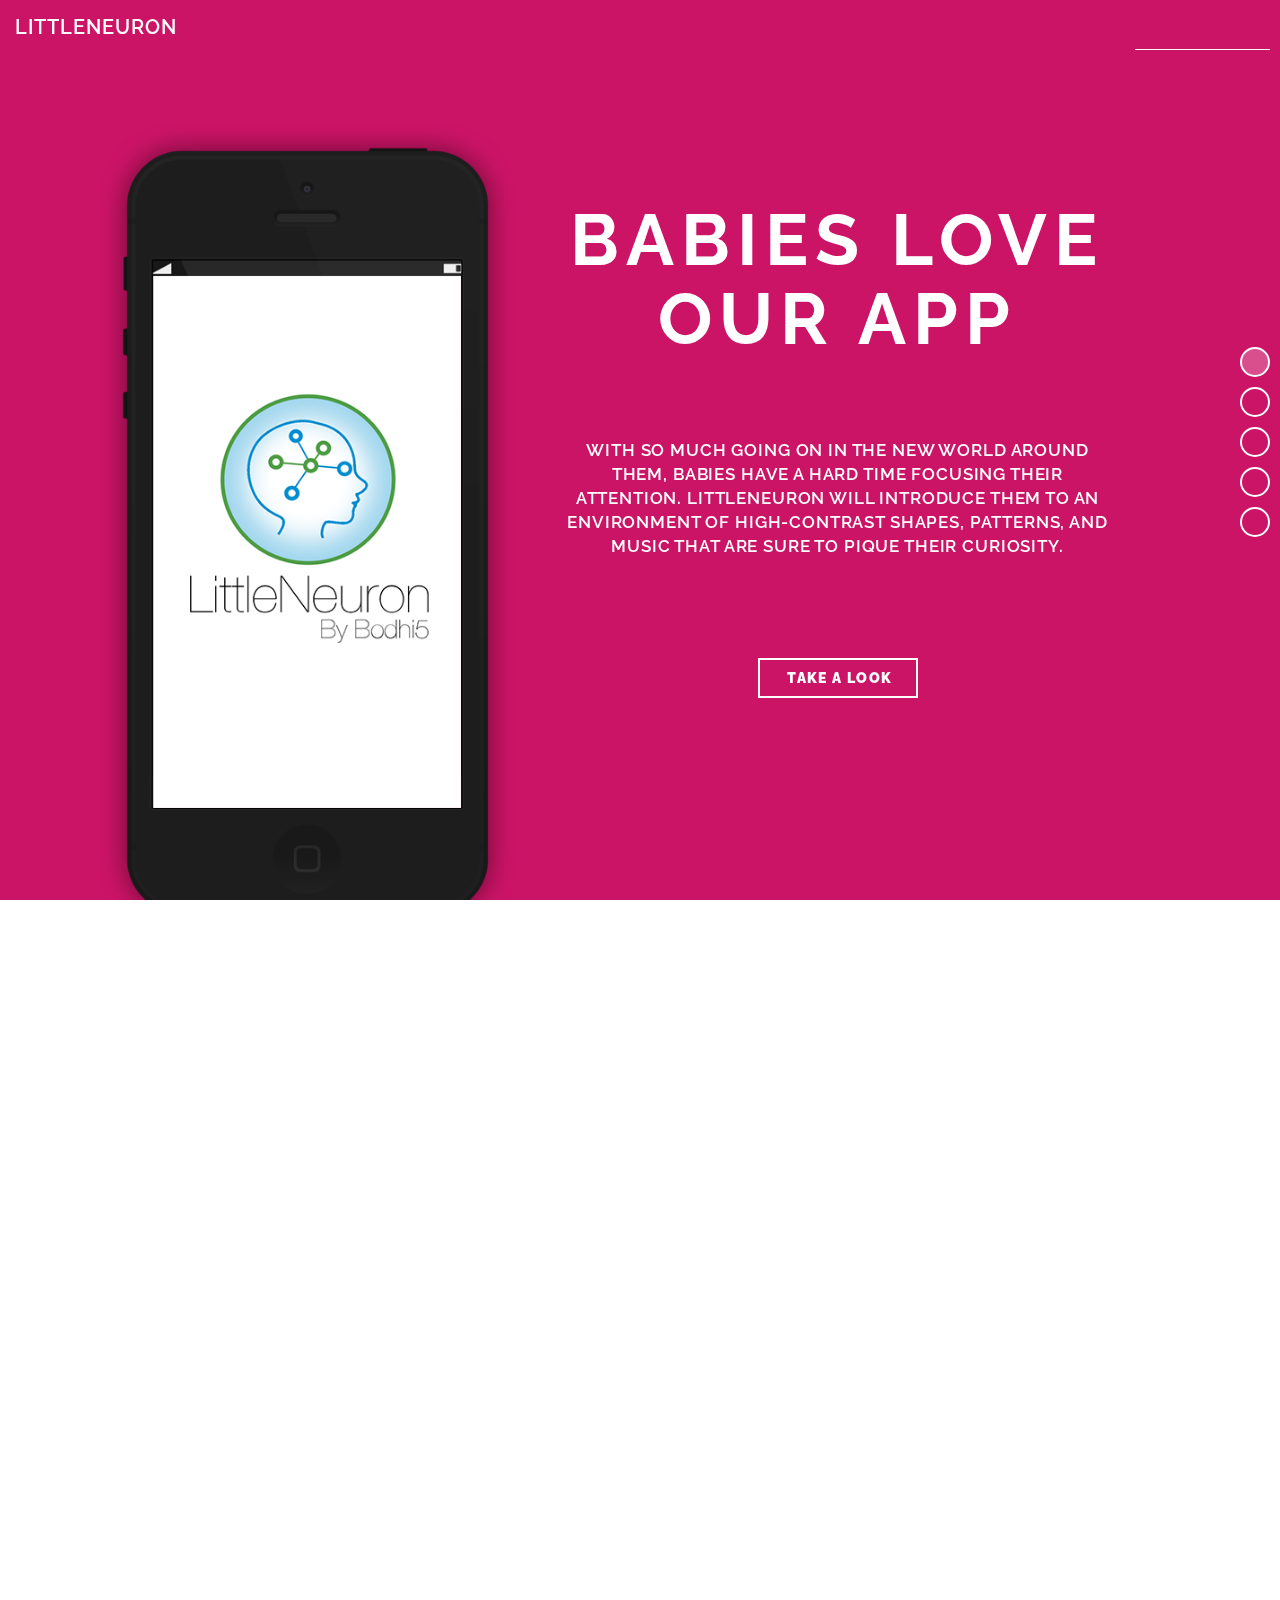
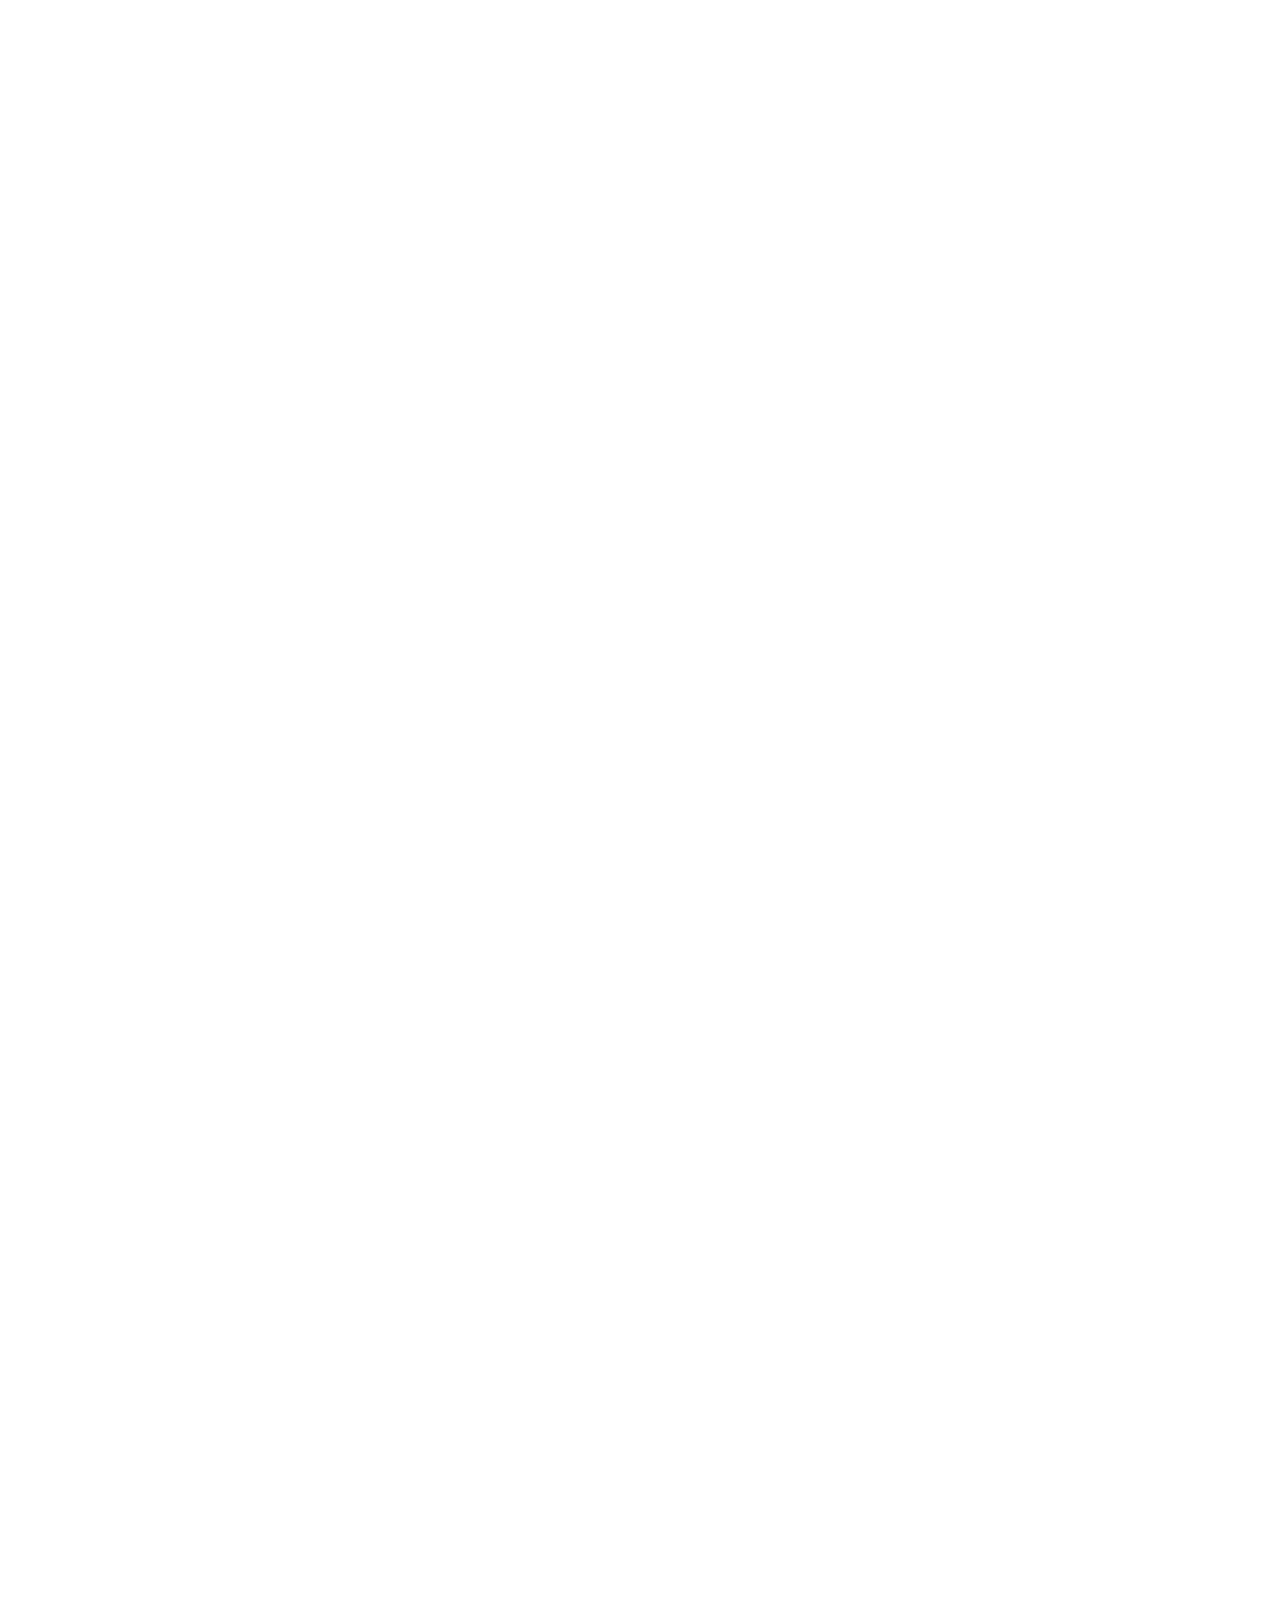
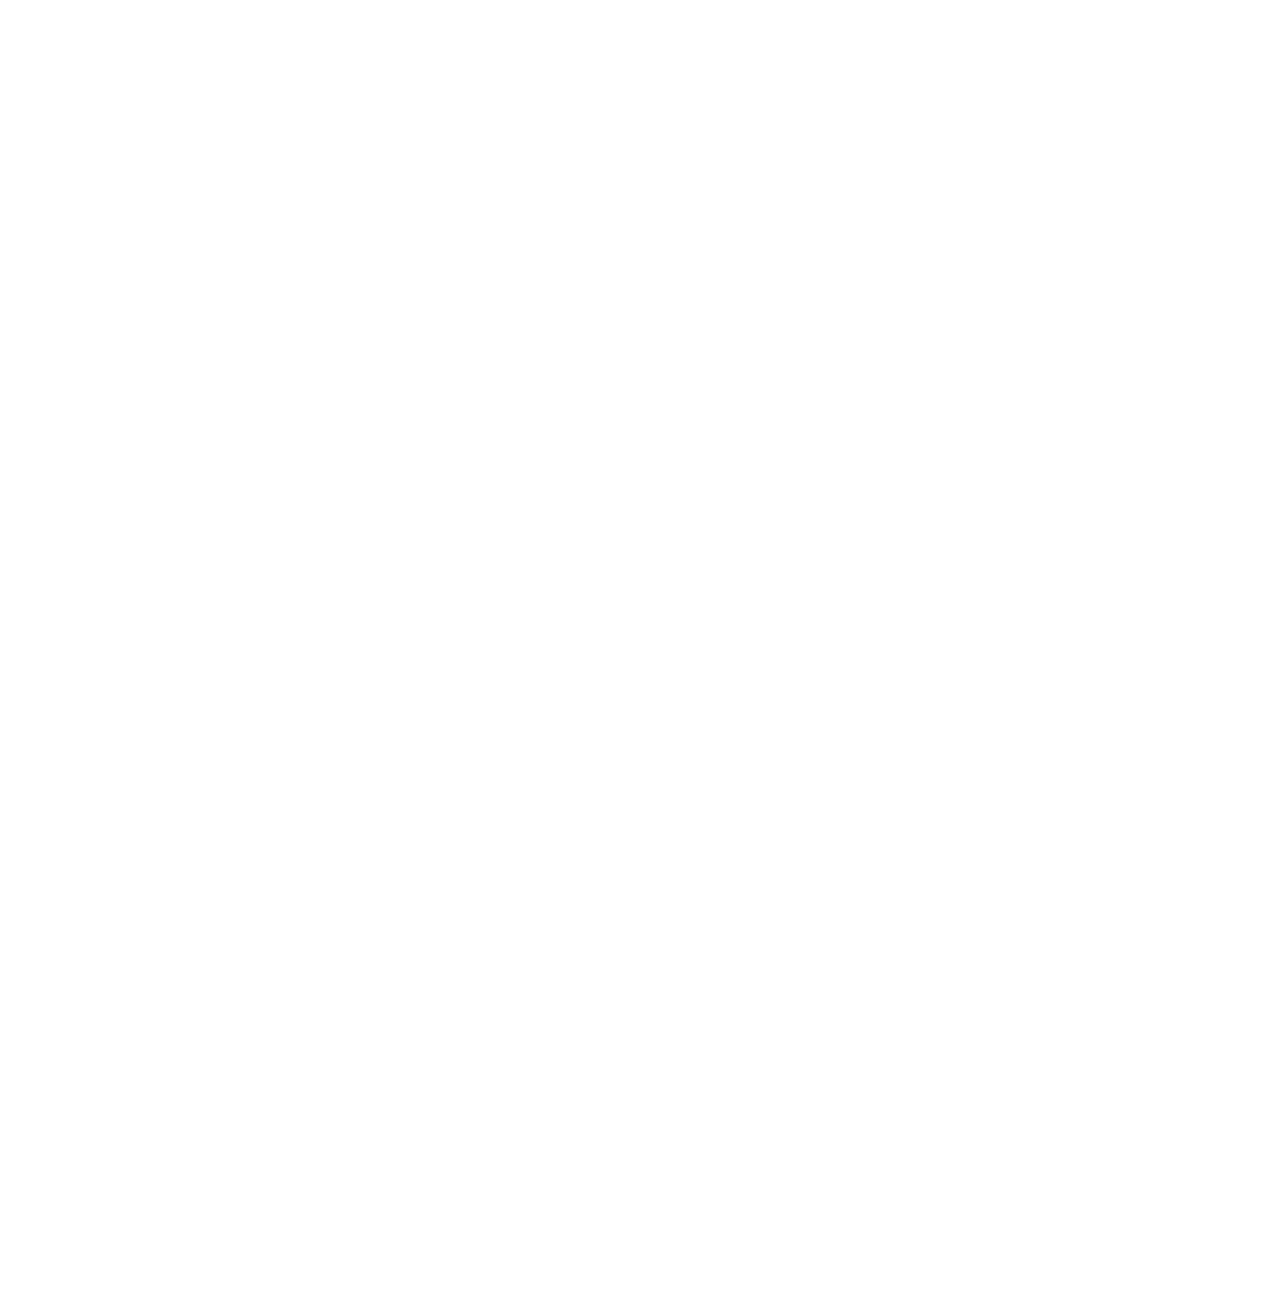
==== commit 5196357f: "added appstore buttons created on apple link maker" ====
--- a/index.html
+++ b/index.html
@@ -25,7 +25,7 @@
 
       <section class="home">
         <div class="container">
-
+            <a class="itunes" href="https://itunes.apple.com/us/app/littleneuron/id738219537?mt=8&uo=4" target="itunes_store"style="display:inline-block;overflow:hidden;background:url(https://linkmaker.itunes.apple.com/htmlResources/assets/en_us//images/web/linkmaker/badge_appstore-lrg.png) no-repeat;width:135px;height:40px;@media only screen{background-image:url(https://linkmaker.itunes.apple.com/htmlResources/assets/en_us//images/web/linkmaker/badge_appstore-lrg.svg);}"></a>
             <div class="home-phone hide hidden-xs col-xs-12 col-sm-5">
                 <img src="img/iphone-3.png" class="iphone-3 " alt="">
             </div>
@@ -167,6 +167,7 @@
             </div>
         </div>
         <div class="footer">
+            <a class="itunes2" href="https://itunes.apple.com/us/app/littleneuron/id738219537?mt=8&uo=4" target="itunes_store"style="display:inline-block;overflow:hidden;background:url(https://linkmaker.itunes.apple.com/htmlResources/assets/en_us//images/web/linkmaker/badge_appstore-lrg.png) no-repeat;width:135px;height:40px;@media only screen{background-image:url(https://linkmaker.itunes.apple.com/htmlResources/assets/en_us//images/web/linkmaker/badge_appstore-lrg.svg);}"></a>
             <a href="privacy.html"><span class="privacy">Privacy</span></a>
             <a href="index.html#"><span class="help">Help</span></a>
         </div>
--- a/css/main-min.css
+++ b/css/main-min.css
@@ -1554,9 +1554,22 @@
 #privacy {
     background-color: #FF8280 !important;
     width: 100%;
-    height: 3000px;
+    height: 100%;
 }
 
 .pol {
     top: 100px;
-}
+    background-color: #FF8280 !important;
+}
+
+.itunes {
+    position: absolute;
+    top: 10px;
+    right: 10px;
+}
+
+.itunes2 {
+    position: absolute;
+    bottom: 10px;
+    left: 10px;
+}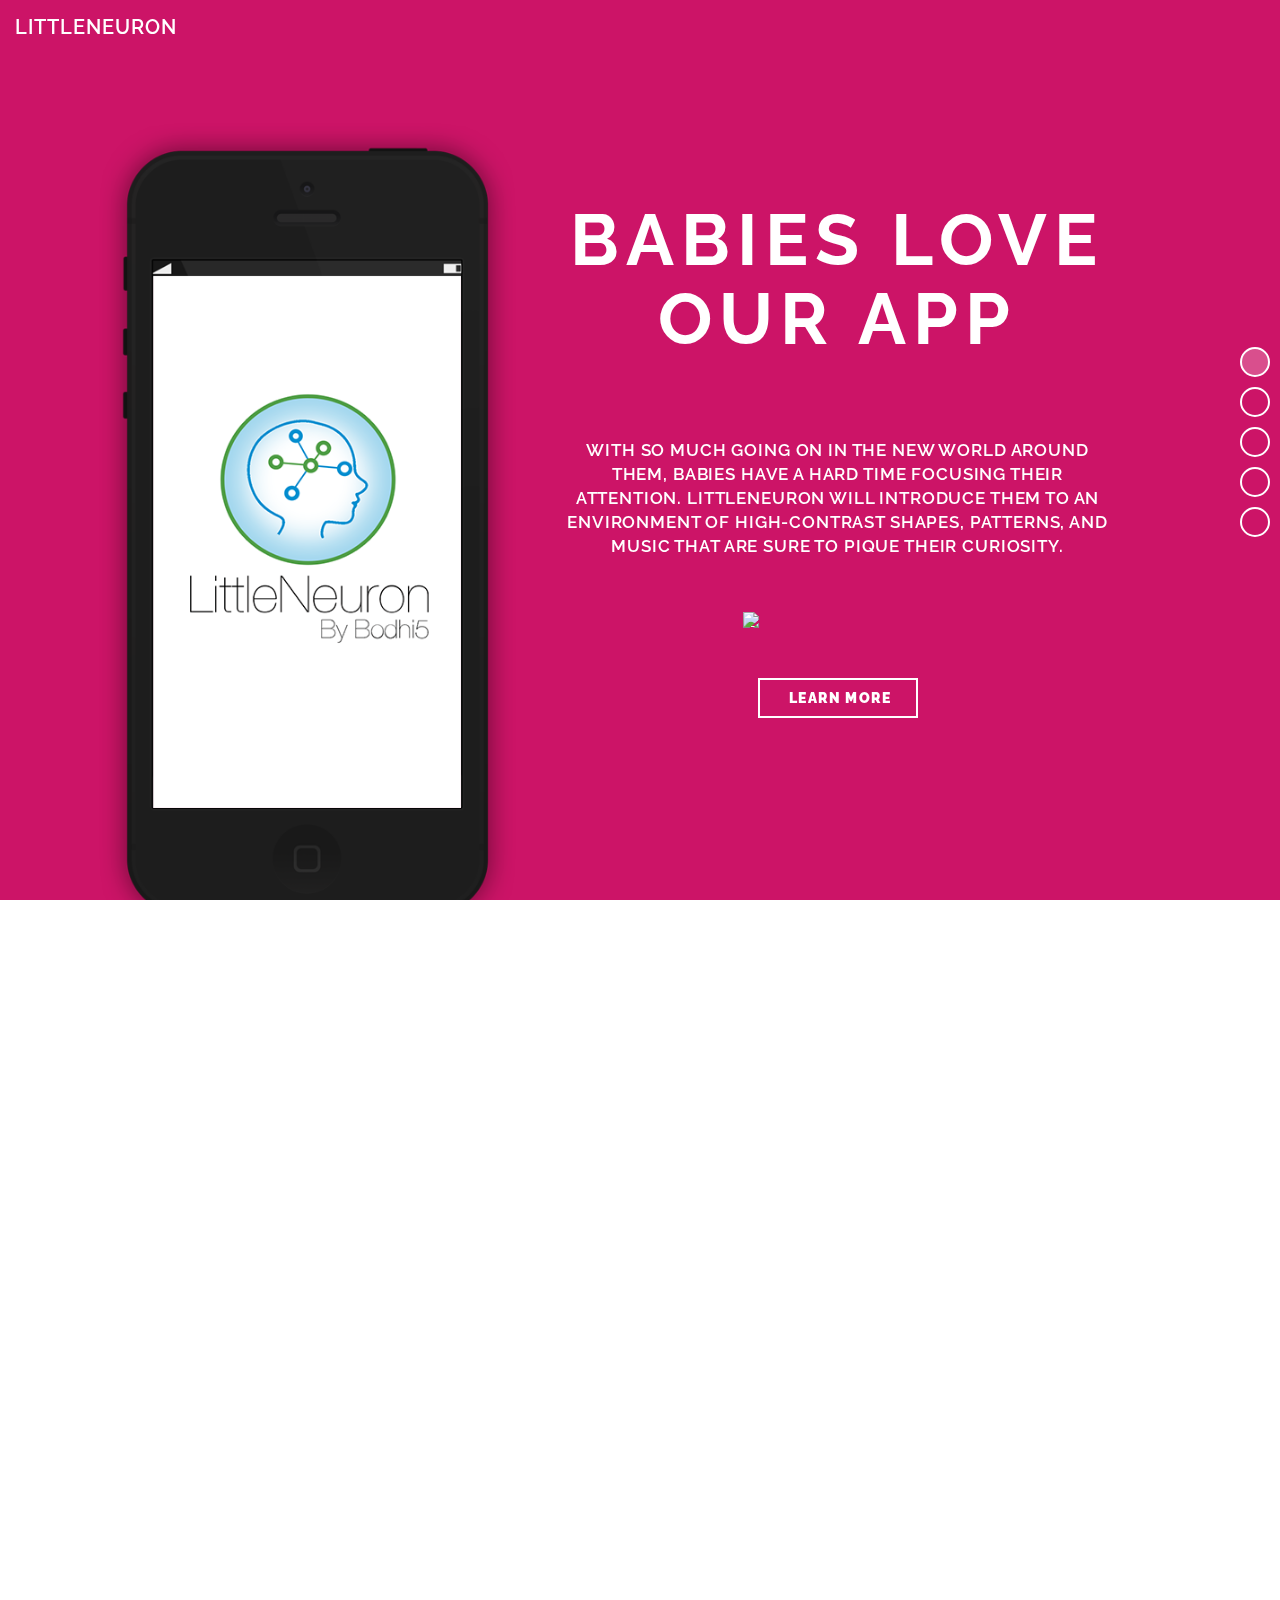
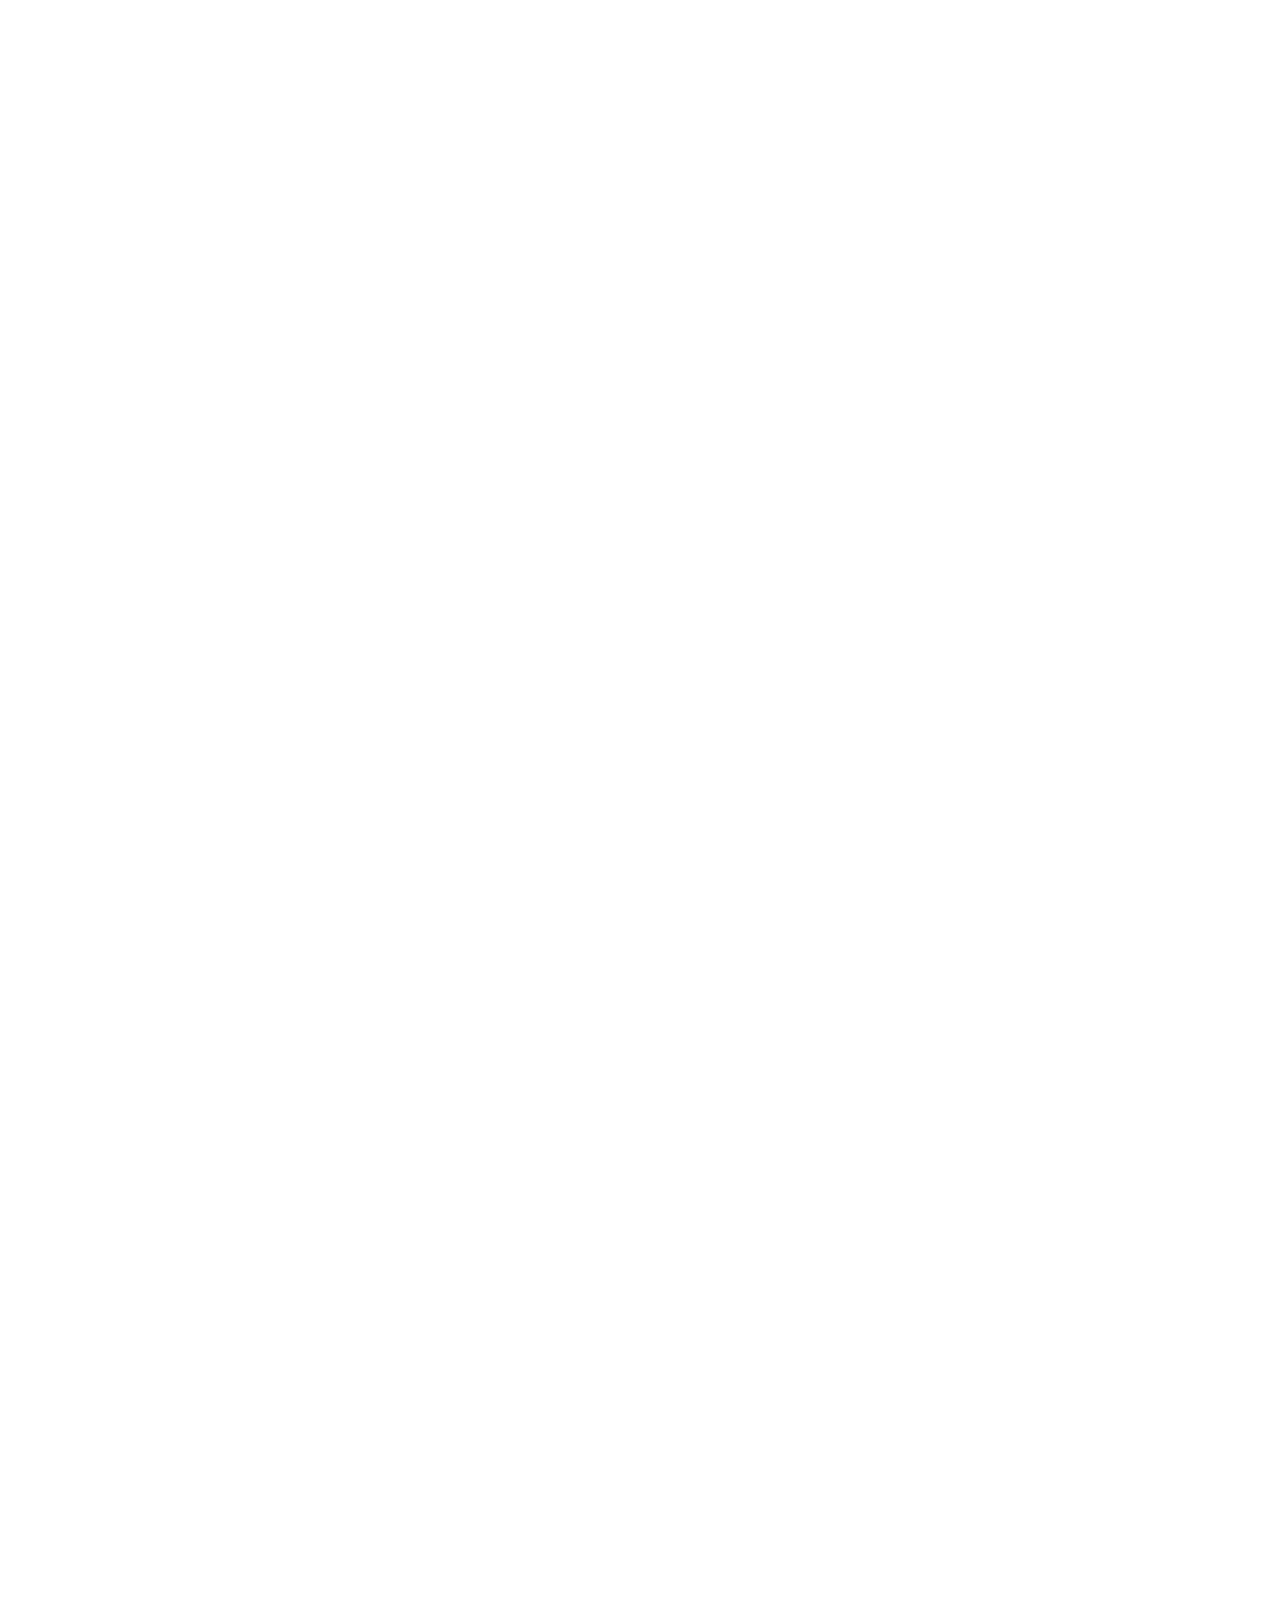
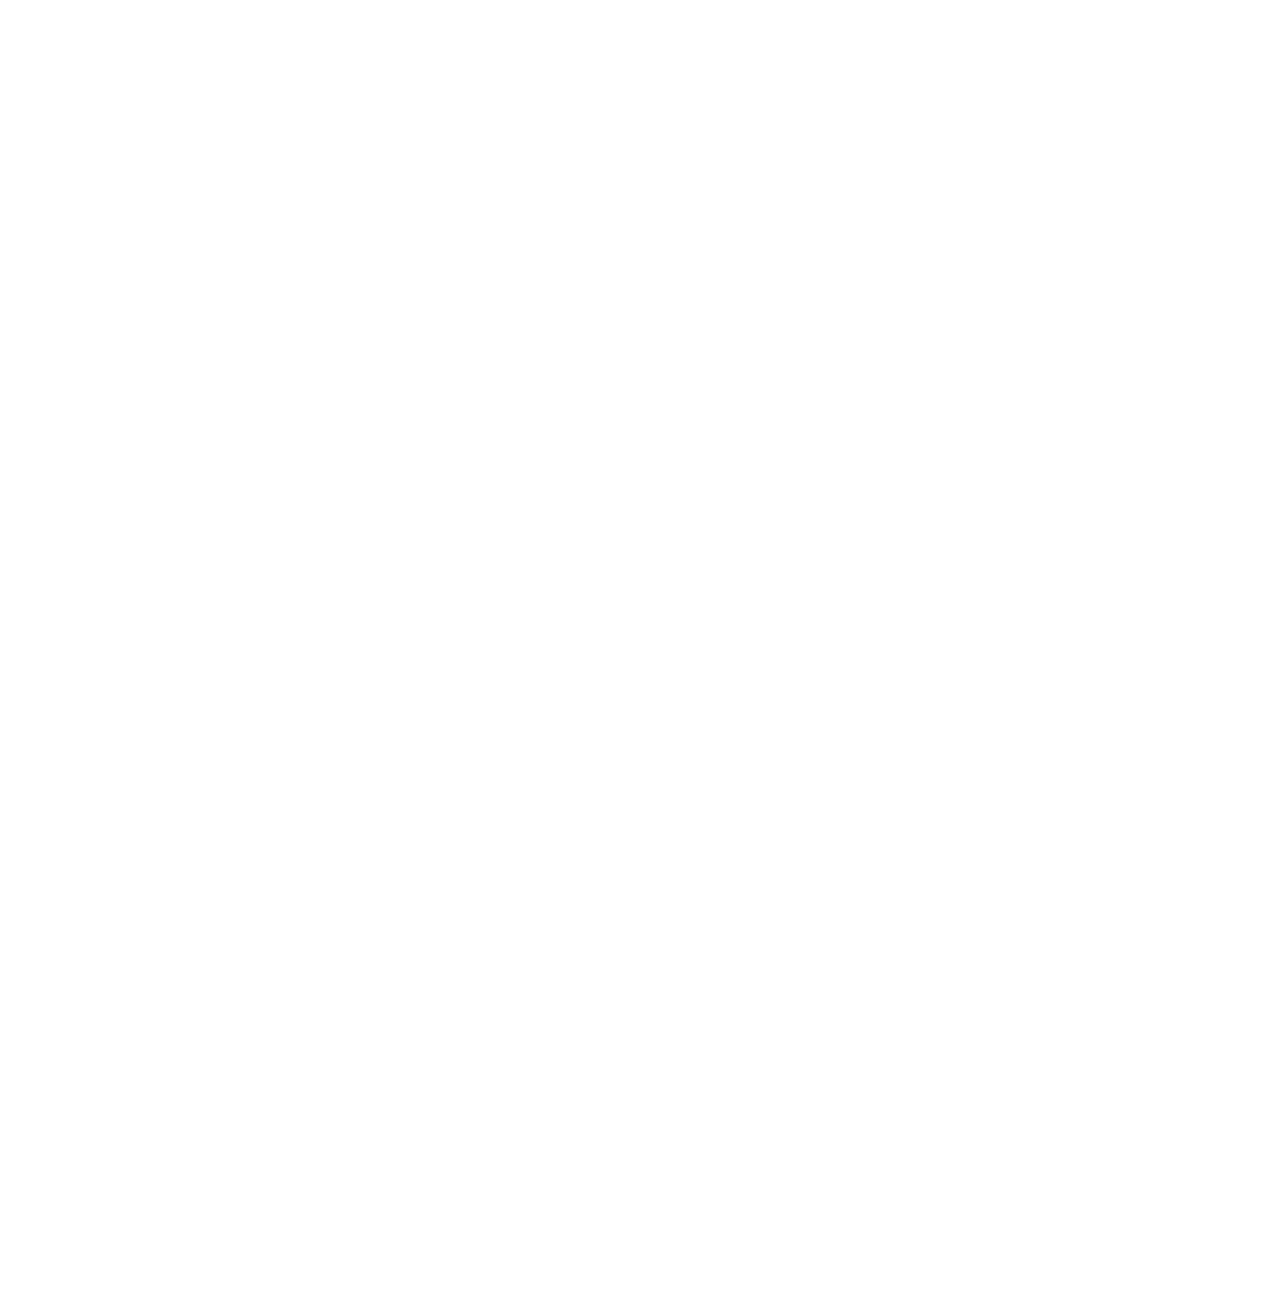
==== commit af39b6ca: "added flat app store buttons" ====
--- a/index.html
+++ b/index.html
@@ -6,7 +6,8 @@
         <title>LittleNeuron</title>
         <meta name="description" content="">
         <meta name="viewport" content="width=device-width">
-
+        <meta name="apple-itunes-app" content="app-id=738219537">
+        <script src="js/vendor/modernizr-2.6.2-respond-1.1.0.min.js"></script>
         <link rel="stylesheet" href="css/bootstrap.min.css">
         <link rel="stylesheet" href="css/onepage-scroll.css">
         <link rel="stylesheet" href="css/main-min.css">
@@ -16,7 +17,7 @@
     <![endif]-->
    <link rel="shortcut icon" href="/img/favicon.ico"/>
 
-        <script src="js/vendor/modernizr-2.6.2-respond-1.1.0.min.js"></script>
+
     </head>
 
     <body>
@@ -25,7 +26,6 @@
 
       <section class="home">
         <div class="container">
-            <a class="itunes" href="https://itunes.apple.com/us/app/littleneuron/id738219537?mt=8&uo=4" target="itunes_store"style="display:inline-block;overflow:hidden;background:url(https://linkmaker.itunes.apple.com/htmlResources/assets/en_us//images/web/linkmaker/badge_appstore-lrg.png) no-repeat;width:135px;height:40px;@media only screen{background-image:url(https://linkmaker.itunes.apple.com/htmlResources/assets/en_us//images/web/linkmaker/badge_appstore-lrg.svg);}"></a>
             <div class="home-phone hide hidden-xs col-xs-12 col-sm-5">
                 <img src="img/iphone-3.png" class="iphone-3 " alt="">
             </div>
@@ -36,8 +36,8 @@
                     <h1 class="demo1">Babies love<br> <span class="rotate"> Our App, Shapes, Movement, Patterns, Music, Exploring </span></h1>
 
                     <p>With so much going on in the new world around them, babies have a hard time focusing their attention. LittleNeuron will introduce them to an environment of high-contrast shapes, patterns, and music that are sure to pique their curiosity. </p>
-
-                    <span class="take-a-look animated fadeInDown delay-5"><i class="entypo-down-open"></i>Take a look</span>
+                    <a class="itunes" href="https://itunes.apple.com/us/app/littleneuron/id738219537?ls=1&mt=8"><span><img src="img/Appstore.png"></span></a>
+                    <span class="take-a-look animated fadeInDown delay-5"><i class="entypo-down-open"></i>Learn More</span>
                 </div>
             </div>
 
@@ -167,10 +167,11 @@
             </div>
         </div>
         <div class="footer">
-            <a class="itunes2" href="https://itunes.apple.com/us/app/littleneuron/id738219537?mt=8&uo=4" target="itunes_store"style="display:inline-block;overflow:hidden;background:url(https://linkmaker.itunes.apple.com/htmlResources/assets/en_us//images/web/linkmaker/badge_appstore-lrg.png) no-repeat;width:135px;height:40px;@media only screen{background-image:url(https://linkmaker.itunes.apple.com/htmlResources/assets/en_us//images/web/linkmaker/badge_appstore-lrg.svg);}"></a>
             <a href="privacy.html"><span class="privacy">Privacy</span></a>
             <a href="index.html#"><span class="help">Help</span></a>
         </div>
+            <a href="https://itunes.apple.com/us/app/littleneuron/id738219537?ls=1&mt=8"><span class="itunes2"><img src="img/Appstore.png"></span></a>
+
       </section>
 
     </div> <!-- /main -->
--- a/css/main-min.css
+++ b/css/main-min.css
@@ -1563,13 +1563,13 @@
 }
 
 .itunes {
-    position: absolute;
-    top: 10px;
-    right: 10px;
+    position: relative;
+    top: -50px;
+    left: 33%;
 }
 
 .itunes2 {
     position: absolute;
     bottom: 10px;
     left: 10px;
-}+}
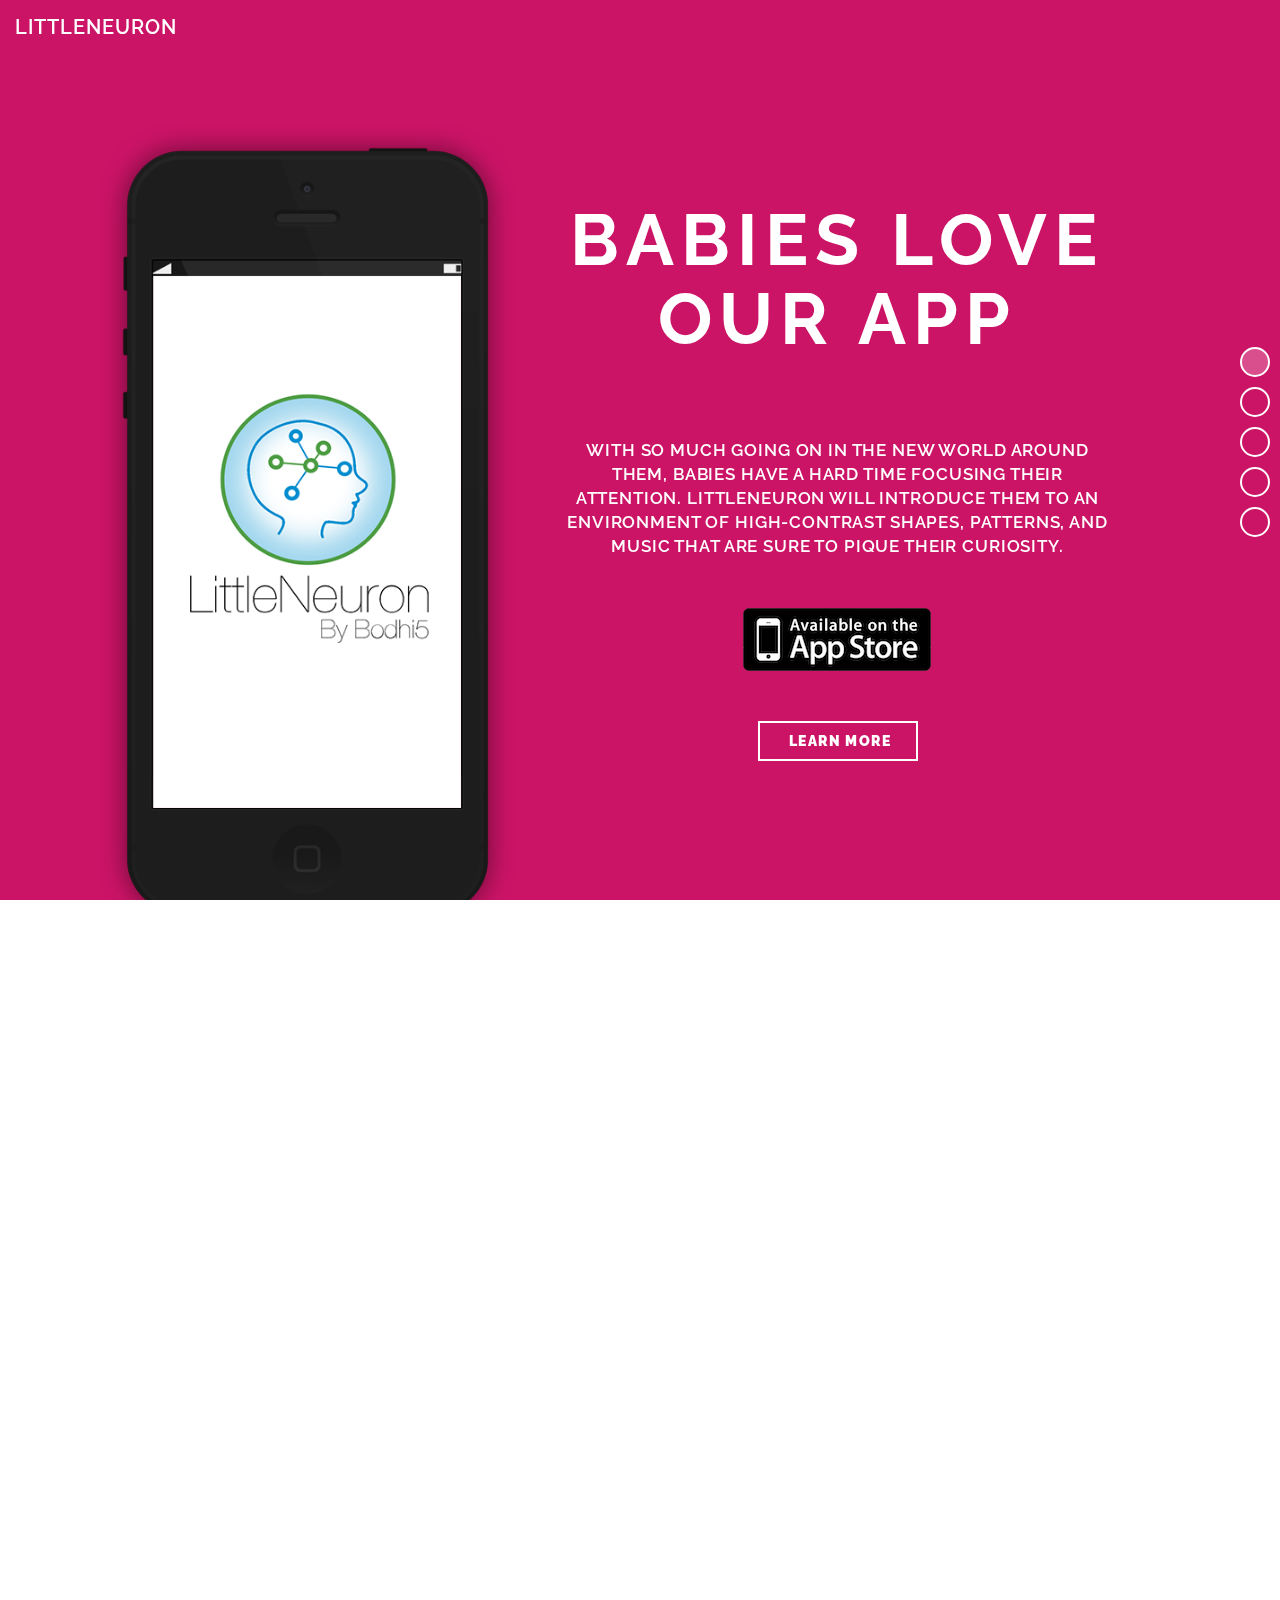
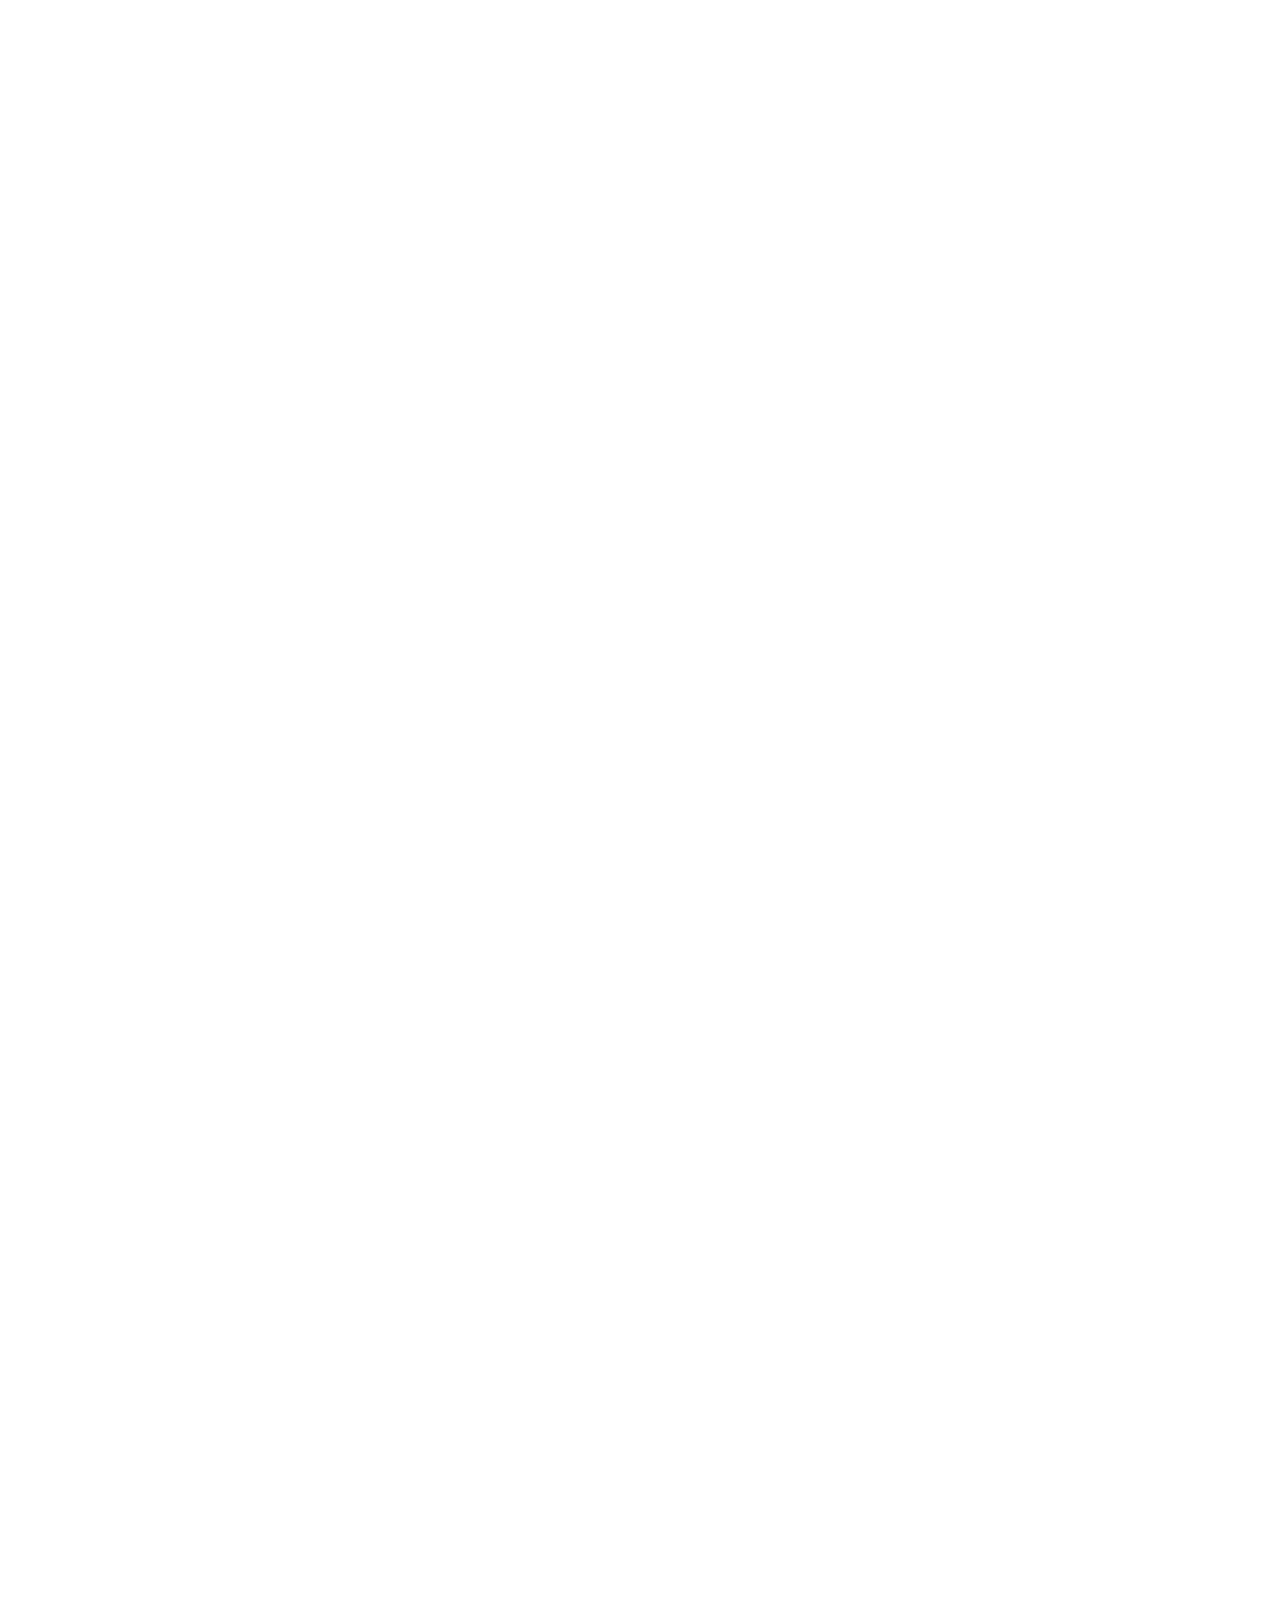
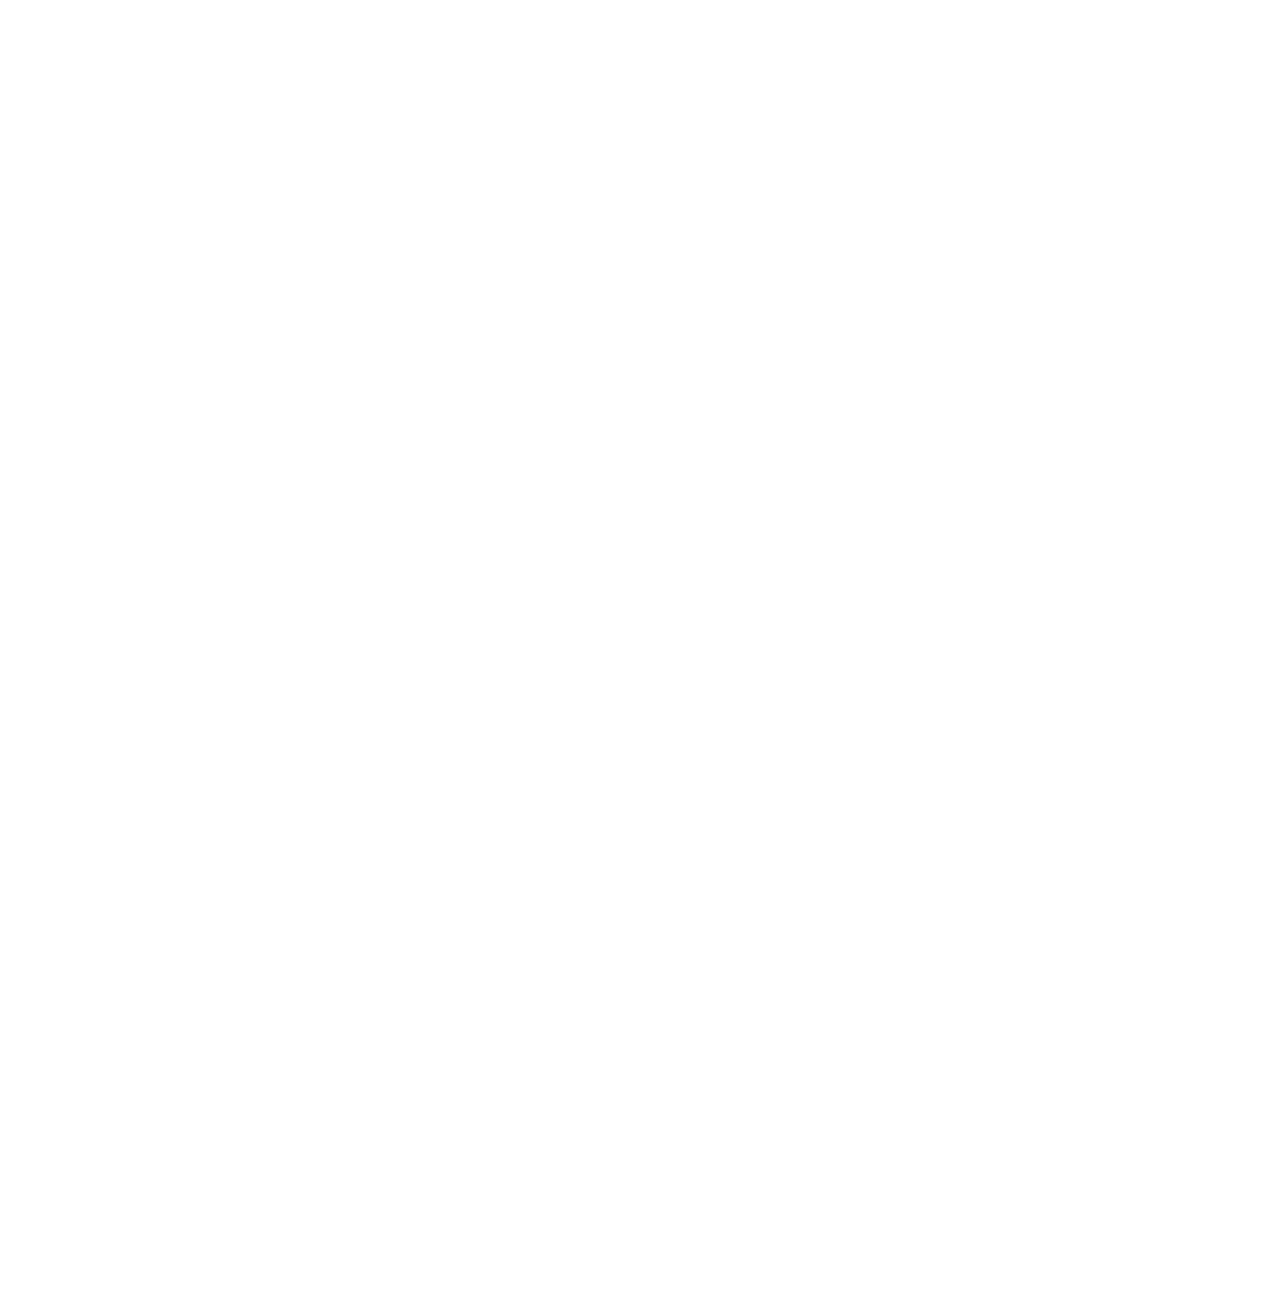
==== commit f95e0145: "updated twitter link" ====
--- a/index.html
+++ b/index.html
@@ -36,7 +36,7 @@
                     <h1 class="demo1">Babies love<br> <span class="rotate"> Our App, Shapes, Movement, Patterns, Music, Exploring </span></h1>
 
                     <p>With so much going on in the new world around them, babies have a hard time focusing their attention. LittleNeuron will introduce them to an environment of high-contrast shapes, patterns, and music that are sure to pique their curiosity. </p>
-                    <a class="itunes" href="https://itunes.apple.com/us/app/littleneuron/id738219537?ls=1&mt=8"><span><img src="img/Appstore.png"></span></a>
+                    <a class="itunes" href="https://itunes.apple.com/us/app/littleneuron/id738219537?ls=1&mt=8"><span><img src="img/link.png"></span></a>
                     <span class="take-a-look animated fadeInDown delay-5"><i class="entypo-down-open"></i>Learn More</span>
                 </div>
             </div>
@@ -162,7 +162,7 @@
 
                 <div class="social clearfix">
                     <a href="https://plus.google.com/101325655151403999184/" class="social-item gplus"><i class="entypo-gplus"></i></a>
-                    <a href="https://twitter.com/appxen" class="social-item twitter"><i class="entypo-twitter"></i></a>
+                    <a href="https://twitter.com/littleneuron" class="social-item twitter"><i class="entypo-twitter"></i></a>
                 </div>
             </div>
         </div>
@@ -170,7 +170,7 @@
             <a href="privacy.html"><span class="privacy">Privacy</span></a>
             <a href="index.html#"><span class="help">Help</span></a>
         </div>
-            <a href="https://itunes.apple.com/us/app/littleneuron/id738219537?ls=1&mt=8"><span class="itunes2"><img src="img/Appstore.png"></span></a>
+            <a href="https://itunes.apple.com/us/app/littleneuron/id738219537?ls=1&mt=8"><span class="itunes2"><img src="img/link.png"></span></a>
 
       </section>
 
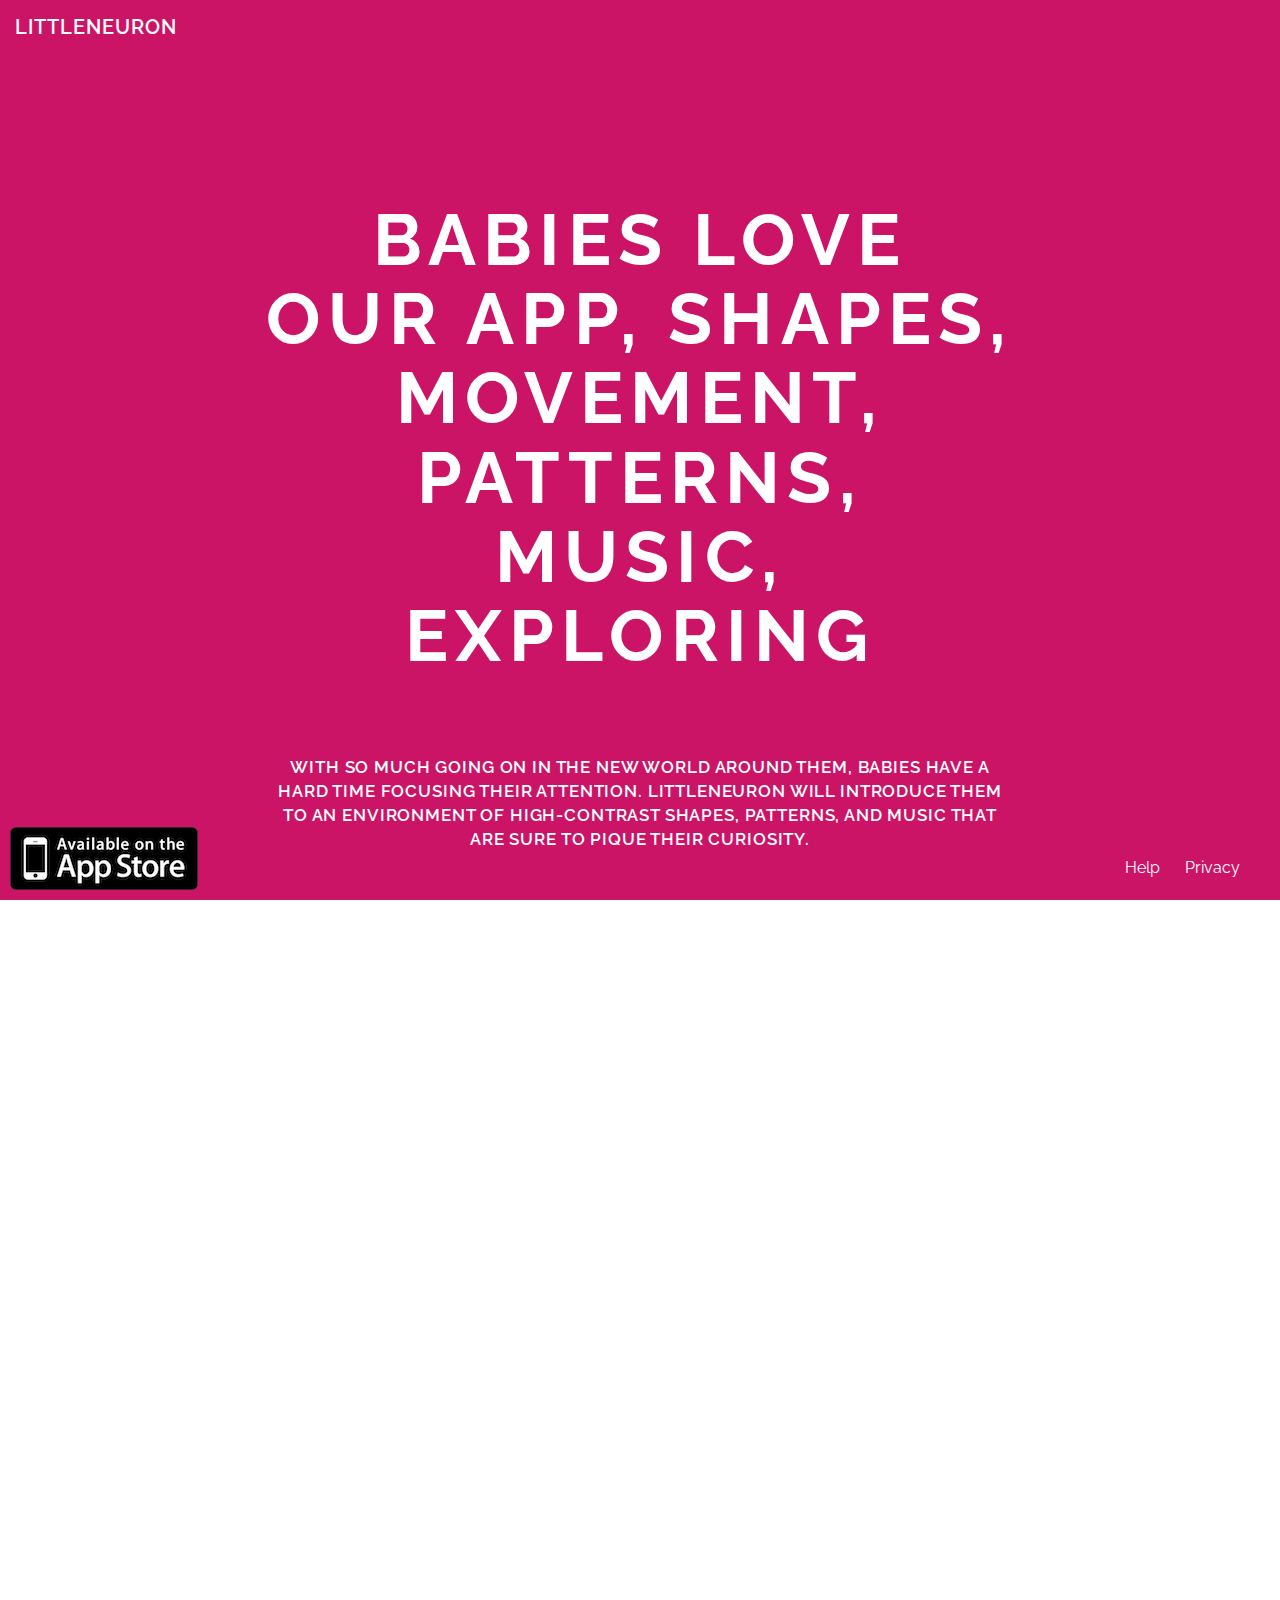
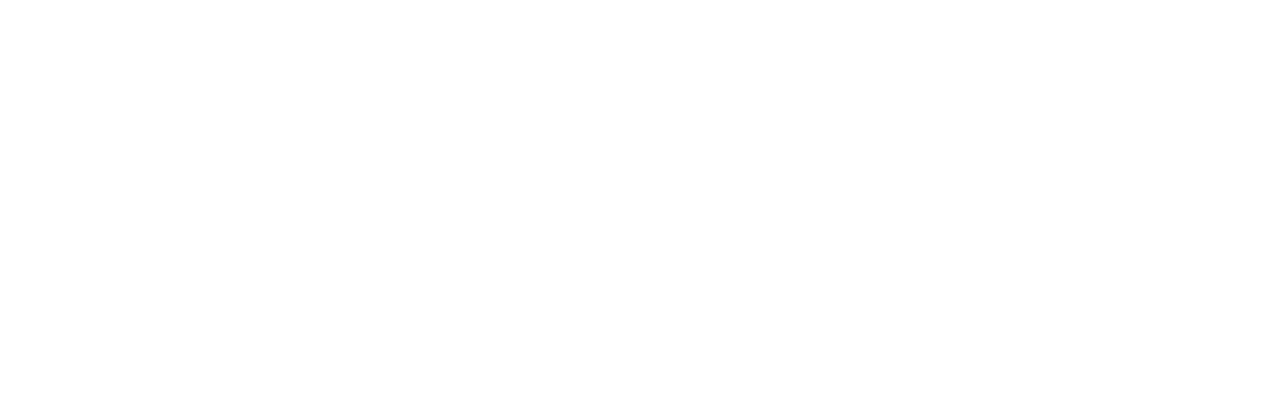
==== commit 1db1a79a: "Add Link Generator and Redirect Page" ====
--- a/index.html
+++ b/index.html
@@ -205,6 +205,7 @@
         <script src="js/vendor/jquery.imagesloaded.min.js"></script>
         <script src="js/vendor/jquery.simple-text-rotator.min.js"></script>
         <script src="js/vendor/jquery.onepage-scroll.min.js"></script>
+        <script src="js/vendor/ZeroClipboard.js"></script>
         <script src="js/main-min.js"></script>
     </body>
 </html>
--- a/css/main-min.css
+++ b/css/main-min.css
@@ -1211,6 +1211,7 @@
     padding: 20px;
     border: 0px solid transparent;
     margin-left: 25px;
+    margin-right: 20px;
     width: 175px;
     height: 45px;
     float: left;
@@ -1266,12 +1267,12 @@
     transition: all,300ms;
 }
 
-@media (min-width: 768px) {
+/*@media (min-width: 768px) {
     .contact .btn-signup {
         width: 70px;
         height: 70px;
     }
-}
+}*/
 
 .contact .btn-signup:hover {
     color: #fff;
@@ -1573,3 +1574,18 @@
     bottom: 10px;
     left: 10px;
 }
+
+
+#stringBtn {
+    position: absolute;
+}
+
+#clearBtn {
+    position: absolute;
+    top: 51%;
+}
+
+#copyBtn {
+    position: absolute;
+    top: 61%;
+}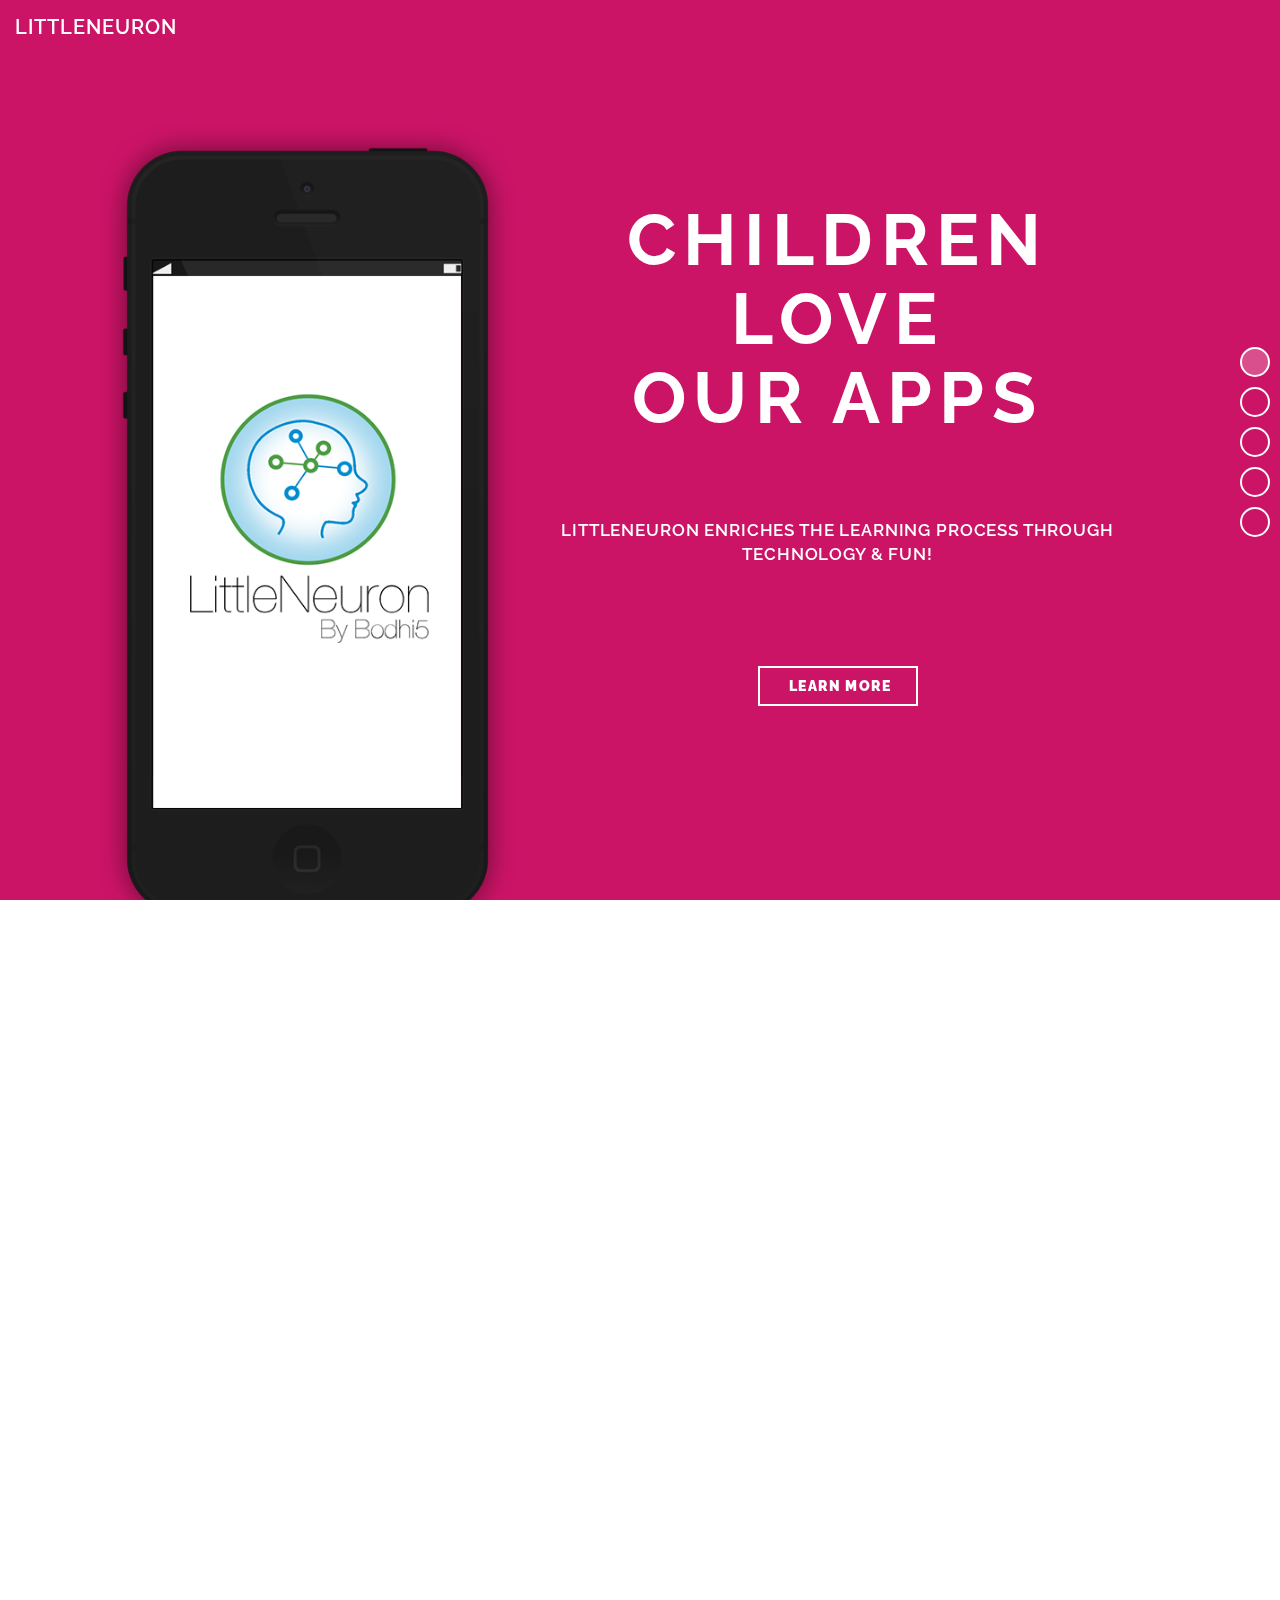
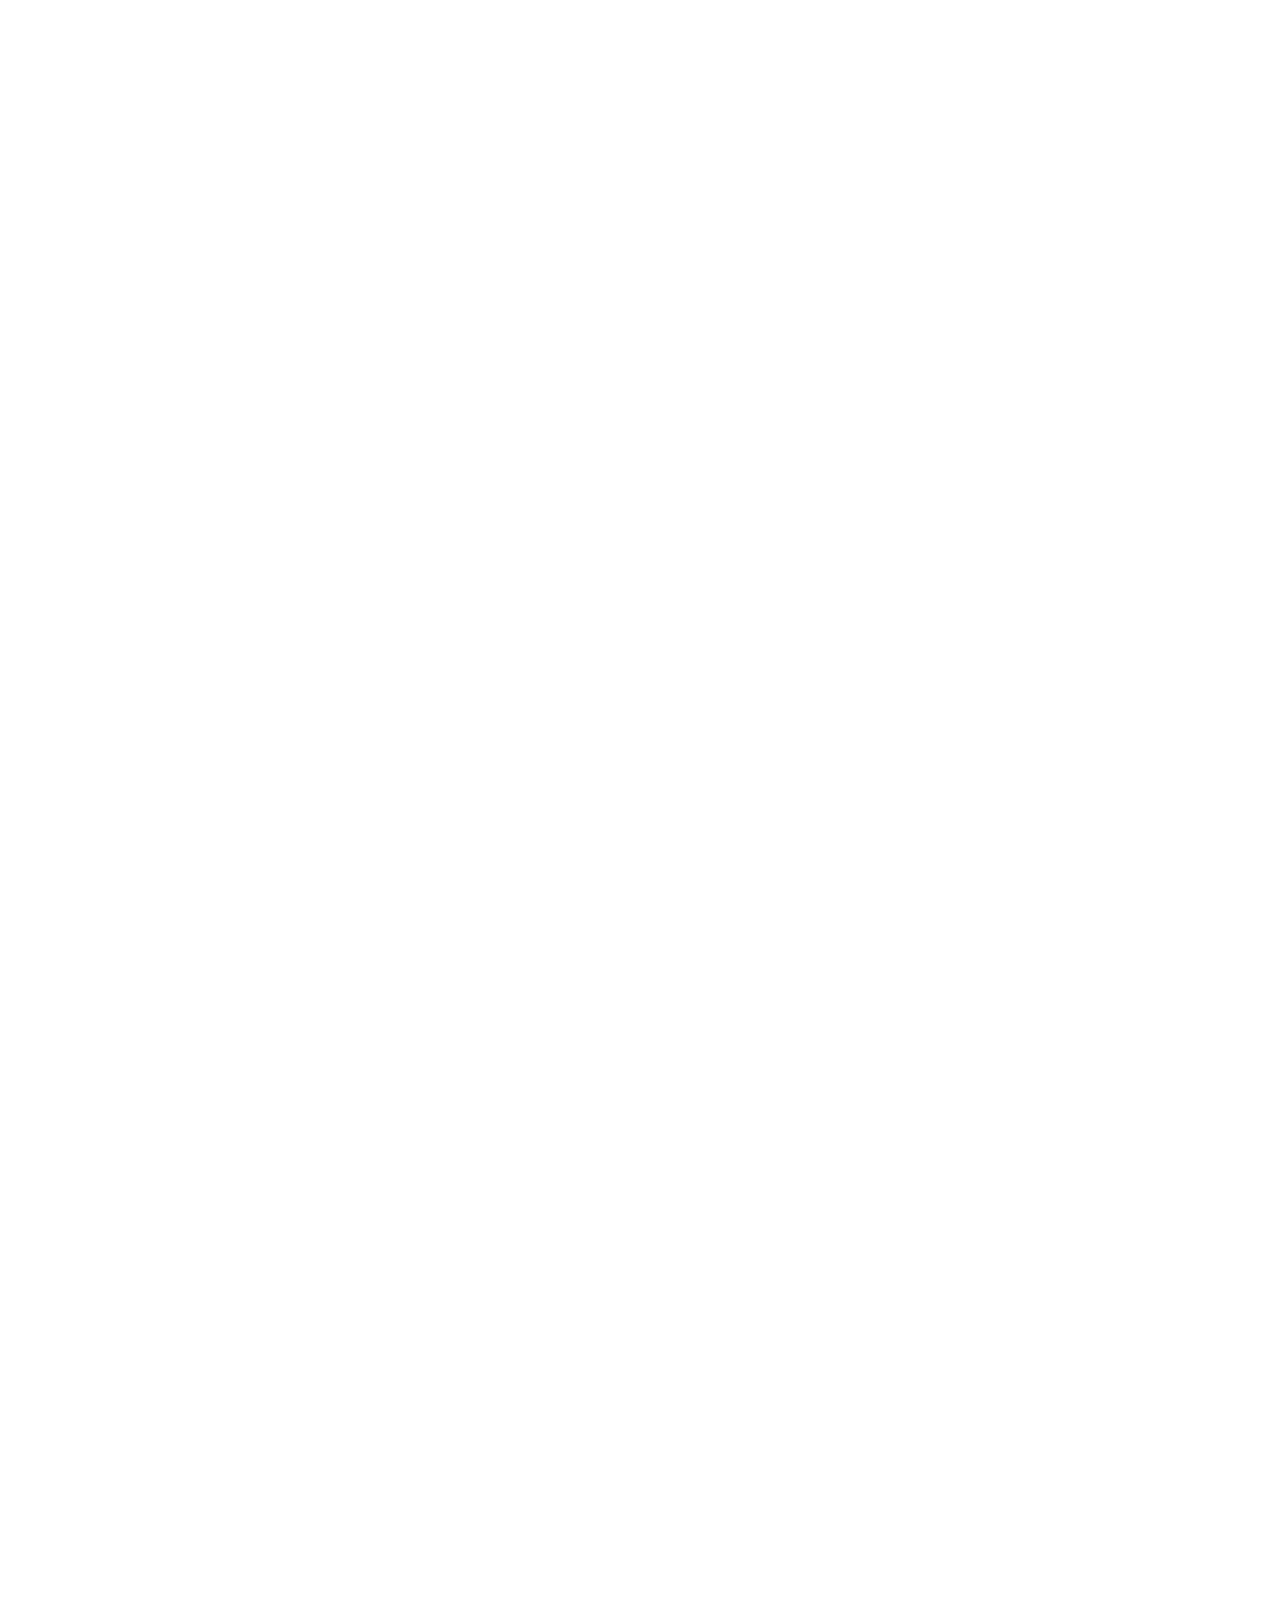
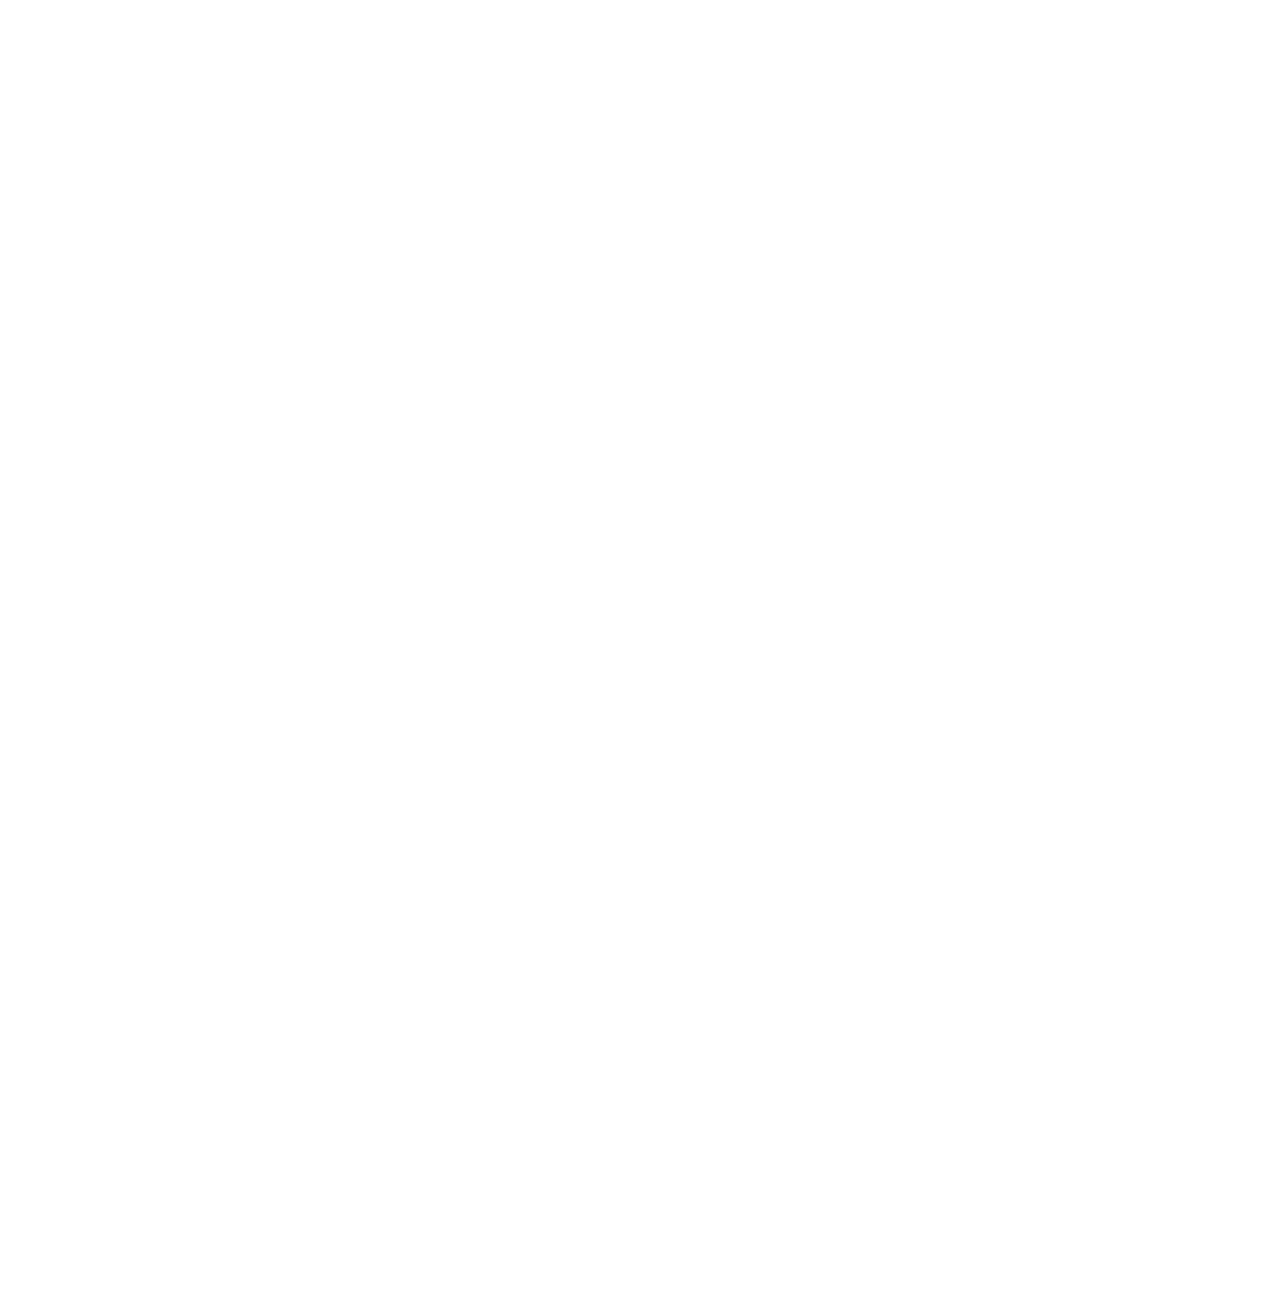
==== commit 7fa89580: "Consolidated littleneuron description/philosophy, intellisense, sightwords, and wordpack generator o" ====
--- a/index.html
+++ b/index.html
@@ -33,10 +33,8 @@
             <div class="row">
 
                 <div class="home-copy  col-xs-12 col-sm-8 col-sm-offset-2 animated fadeInDown delay-2 ">
-                    <h1 class="demo1">Babies love<br> <span class="rotate"> Our App, Shapes, Movement, Patterns, Music, Exploring </span></h1>
-
-                    <p>With so much going on in the new world around them, babies have a hard time focusing their attention. LittleNeuron will introduce them to an environment of high-contrast shapes, patterns, and music that are sure to pique their curiosity. </p>
-                    <a class="itunes" href="https://itunes.apple.com/us/app/littleneuron/id738219537?ls=1&mt=8"><span><img src="img/link.png"></span></a>
+                    <h1 class="demo1">Children love<br> <span class='rotate'> Our Apps, Learning, Words, Colors, Shapes </span></h1>
+                    <p> LittleNeuron enriches the learning process through technology & fun! </p>
                     <span class="take-a-look animated fadeInDown delay-5"><i class="entypo-down-open"></i>Learn More</span>
                 </div>
             </div>
@@ -47,115 +45,122 @@
       <section class="slide-1 slide full-color">
         <div class="container">
             <div class="row">
-
+                <div class="col-xs-12 col-sm-4 copy">
+                    <h2 class=" hide slide-1-title slide-titles"> LittleNeuron by Bodhi5 </h2>
+                    <p class="slide-1-1 hide">
+                    At Bodhi5 we love to show children, parents, and teachers the benefit of leaning through technology.
+                    </p>
+
+                    <p class="slide-1-2 hide hidden-xs">
+                    We strive to build products that will help children excel in school and everyday life. We believe that technology is a fundamental building block for molding today's children.
+                    </p>
+
+                    <p class="slide-1-3 hide hidden-xs">
+                    Bodhi5 is always open to ideas from "You". Our users, friends, family, and supporters. If you believe you have an idea that can change the way kids learn and grow, don't be afraid to speak your mind. You think it and we can build it.
+                    </p>
+                    <i class="hide entypo-down-open slide-1-scroll scroll-down hidden-xs"></i>
+                </div>
+
+                <div class="col-xs-12 col-sm-6 iphone-container ">
+                    <img src="img/ipad-1.png" class="ipad-1" alt="">
+                </div>
+            </div>
+        </div>
+      </section>
+      <section class="slide-2 slide full-color">
+            <a class="itunes" href="https://itunes.apple.com/us/app/littleneuron/id738219537?ls=1&mt=8"><span><img src="img/link.png"></span></a>
+
+        <div class="container">
+            <div class="row">
                 <div class="col-xs-12 col-sm-6 iphone-container ">
                     <img src="img/iphone-4.png" class="hide iphone-1" alt="">
                 </div>
 
                 <div class="col-xs-12 col-sm-4 copy">
-                    <h2 class=" hide slide-1-title slide-titles"> What your baby sees ... </h2>
-                    <p class="slide-1-1 hide">
+                    <h3> LittleNeuron-Intellisense </h3>
+                    <h2 class=" hide slide-2-title slide-titles"> What your baby sees ... </h2>
+                    <p class="slide-2-1 hide">
                     A newborn can see clearly within 13 inches from their face and can follow a specific object from 10 to 13 inches.
                     </p>
 
-                    <p class="slide-1-2 hide hidden-xs">
+                    <p class="slide-2-2 hide hidden-xs">
                     The high-contrast colors allow the baby to distinguish the shapes from the background. These colors register powerfully on a baby's retina and send strong signals to the brain. Stronger signals = faster visual development & brain growth.
                     </p>
 
-                    <p class="slide-1-3 hide hidden-xs">
+                    <p class="slide-2-3 hide hidden-xs">
                     The movements challenge your baby to stay focused on the shape that they are most interested in.
                     </p>
 
-                    <p class="slide-1-4 hide hidden-xs">
-                     You'll be amazed at how well LittleNeuron holds your baby's attention.
-                    </p>
-
-
-                    <i class="hide entypo-down-open slide-1-scroll scroll-down"></i>
-                </div>
-            </div>
-        </div>
-      </section>
-
-      <section class="slide-2 slide full-color">
-        <div class="container">
-            <div class="row">
-
-                <div class="col-xs-12 col-sm-4 copy">
-                    <h2 class=" hide slide-2-title slide-titles">  Simplicity at it's finest ...</h2>
-
-                    <p class="slide-2-1 hide">
-                    LittleNeuron is designed to require minimal interaction from the parent or caretaker, allowing more time for your child to learn and grow.
-                    </p>
-
-                    <p class="slide-2-2 hide hidden-xs">
-                    Simply swipe to browse through the available scenes and choose your baby's favorite.
-                    </p>
-
-                    <p class="slide-2-3 hide hidden-xs">
-                    Tap on the scene of your choice and the animation and music will start immediately. You will see your baby's eyes light up with excitement.
+                    <p class="slide-2-4 hide hidden-xs">
+                     You'll be amazed at how well LittleNeuron-Intellisense holds your baby's attention.
+                    </p>
+
+
+                    <i class="hide entypo-down-open slide-2-scroll scroll-down"></i>
+                </div>
+            </div>
+        </div>
+      </section>
+      <section class="slide-3 slide full-color">
+        <div class="container">
+            <div class="row">
+
+                <div class="col-xs-12 col-sm-4 copy">
+                    <h3> LittleNeuron-SightWords </h3>
+                    <h2 class=" hide slide-3-title slide-titles">  Your child will love reading...</h2>
+
+                    <p class="slide-3-1 hide">
+                    LittleNeuron-SightWords is designed to help you child learn & recongnize words on sight.
+                    </p>
+
+                    <p class="slide-3-2 hide hidden-xs">
+                    With our simple word pack generator any parent or teacher can create a word pack for your child to practice.
+                    </p>
+
+                    <p class="slide-3-3 hide hidden-xs">
+                    Simply create a name for your pack, add a list of words, and click the button. Now you can share your unique word pack link with anyone.
                     </p>
                 </div>
 
                 <div class="col-xs-12 col-sm-4 iphone-container">
-                    <img src="img/iphone-2.png" class="hide iphone-2" alt="">
+                    <img src="img/sw_1.png" class="hide iphone-2" alt="">
+                    <img src="img/sw_2.png" class="hide iphone-2" alt="">
+                    <img src="img/sw_3.png" class="hide iphone-2" alt="">
+                    <img src="img/sw_4.png" class="hide iphone-2" alt="">
                 </div>
 
                 <div class="col-xs-12 col-sm-4 copy">
 
                     <p class="slide-2-4 hide hidden-xs">
-                    If you want some quiet time, simply tap the screen during an animation and the menu will appear, displaying a mute button and a back button to return to the selection screen.
+                    Just click the link on your smartphone and the new word pack will be added to the LittleNeuron-SightWords App.
                     </p>
 
                     <p class="slide-2-5 hide hidden-xs">
-                    By tapping the info button on the main screen you can view information about the application, check out some upcoming and exciting news, and even check us out on social media.
+                    Your child can now swipe through all the words. If they come to a word they do not recognize, a press on the screen and friendly voice will read the word aloud.
                     </p>
 
                     <p class="slide-2-6 hide hidden-xs">
-                    It's so easy! Your baby will be entertained and you'll have a some time to relax.
-                    </p>
-                    <i class="hide entypo-down-open slide-2-scroll scroll-down hidden-xs"></i>
-                </div>
-            </div>
-        </div>
-      </section>
-      <section class="slide-3 slide full-color">
-        <div class="container">
-            <div class="row">
-                <div class="col-xs-12 col-sm-4 copy">
-                    <h2 class=" hide slide-3-title slide-titles"> LittleNeuron by Bodhi5 </h2>
-                    <p class="slide-3-1 hide">
-                    This is just the beginning. Bodhi5 would love to see LittleNeuron grow into something for kids of all ages and grade levels.
-                    </p>
-
-                    <p class="slide-3-2 hide hidden-xs">
-                    We strive to build products that will help kids to excel in school and everyday life. We believe that technology is a fundamental build block for molding today's children.
-                    </p>
-
-                    <p class="slide-3-3 hide hidden-xs">
-                    Bodhi5 is always open to ideas from "You". Our users, friends, family, and supporters. If you believe you have an idea that can change the way kids learn and grow, don't be afraid to speak your mind. You think it and we can build it.
+                    Learning to read has never been so fun & easy.
                     </p>
                     <i class="hide entypo-down-open slide-3-scroll scroll-down hidden-xs"></i>
                 </div>
-
-                <div class="col-xs-12 col-sm-6 iphone-container ">
-                    <img src="img/ipad-1.png" class="hide ipad-1" alt="">
-                </div>
-            </div>
-
-        </div>
+            </div>
+        </div>
+
       </section>
       <section class="contact full-color">
         <div class="row">
             <div class="col-xs-12 col-sm-6 col-sm-offset-3 col-md-6 col-md-offset-3">
-                <h2>We'd love to hear from you</h2>
-                <p> Any questions or suggestions? Maybe you just want to show us some love! Don't forget to sign up for our newsletter.</p>
-
+                <h2>Create a list of sight words for your class</h2>
                 <div class="newsletter clearfix">
                     <form role="form">
-                        <div class="form-group">
-                            <input type="text" id="emailSignup" name="signup" placeholder="Your Email">
-                            <button type="submit" class="btn btn-signup"><i class="entypo-mail"></i></button>
+                        <div class="form-group" id='linkForm'>
+                            <input type="text" name="signup" id='wordsTitle' placeholder="Title">
+                            <button type="button" class="btn btn-signup" id="stringBtn" onClick="concatString()"><i class="entypo-check"></i></button>
+                            <input type="text" name="signup" id='sightWords' placeholder="Sight Words">
+                            <button type="button" class="btn btn-signup" id="clearBtn" onClick="clearText()"><i class="entypo-cancel"></i></button>
+                            <button type="button" class="btn btn-signup" id="copyBtn" onClick=""><i class="entypo-clipboard"></i></button>
+                            <input type="text" name="signup" id='link'>
                         </div>
                     </form>
                 </div>
@@ -163,6 +168,7 @@
                 <div class="social clearfix">
                     <a href="https://plus.google.com/101325655151403999184/" class="social-item gplus"><i class="entypo-gplus"></i></a>
                     <a href="https://twitter.com/littleneuron" class="social-item twitter"><i class="entypo-twitter"></i></a>
+                    <a href="mailto:info@littleneuron.org" class="social-item mail"><i class="entypo-mail"></i></a>
                 </div>
             </div>
         </div>
@@ -170,14 +176,14 @@
             <a href="privacy.html"><span class="privacy">Privacy</span></a>
             <a href="index.html#"><span class="help">Help</span></a>
         </div>
-            <a href="https://itunes.apple.com/us/app/littleneuron/id738219537?ls=1&mt=8"><span class="itunes2"><img src="img/link.png"></span></a>
-
+<!--             <a href="https://itunes.apple.com/us/app/littleneuron/id738219537?ls=1&mt=8"><span class="itunes2"><img src="img/link.png"></span></a>
+ -->
       </section>
 
     </div> <!-- /main -->
 
     <div class="icon animated fadeInLeft delay-3">
-        <p> LittleNeuron </p>
+        <p id='floatName'> LittleNeuron </p>
     </div>
 
 <!--
--- a/css/main-min.css
+++ b/css/main-min.css
@@ -1112,7 +1112,7 @@
 }
 
 .iphone-container {
-    margin-top: 15px;
+    margin-top: 85px;
     overflow: scroll;
     max-height: 200px;
 }
@@ -1267,12 +1267,12 @@
     transition: all,300ms;
 }
 
-/*@media (min-width: 768px) {
+@media (min-width: 768px) {
     .contact .btn-signup {
         width: 70px;
         height: 70px;
     }
-}*/
+}
 
 .contact .btn-signup:hover {
     color: #fff;
@@ -1296,7 +1296,7 @@
 }
 
 .contact .social {
-    width: 140px;
+    width: 210px;
     margin: 0 auto;
     margin-top: 20px;
 }
@@ -1331,7 +1331,25 @@
     transition: all,300ms;
 }
 
-.contact .social .gplus:hover,.contact .social .twitter:hover {
+.contact .social .mail{
+    border: solid 0px transparent;
+    text-align: center;
+    display: block;
+    float: right;
+    width: 70px;
+    height: 70px;
+    background-color: #34495e;
+    font-size: 30px;
+    font-size: 3rem;
+    line-height: 72px;
+    line-height: 7.2rem;
+    -webkit-transition: all,300ms;
+    -moz-transition: all,300ms;
+    -o-transition: all,300ms;
+    transition: all,300ms;
+}
+
+.contact .social .gplus:hover,.contact .social .twitter:hover, .contact .social .mail:hover {
     background-color: #2c3e50;
     color: #fff;
 }
@@ -1564,9 +1582,9 @@
 }
 
 .itunes {
-    position: relative;
-    top: -50px;
-    left: 33%;
+    position: absolute;
+    top: 20px;
+    right: 20px;
 }
 
 .itunes2 {
@@ -1578,14 +1596,23 @@
 
 #stringBtn {
     position: absolute;
+    top: 45%;
 }
 
 #clearBtn {
     position: absolute;
-    top: 51%;
+    top: 55%;
 }
 
 #copyBtn {
     position: absolute;
-    top: 61%;
+    top: 65%;
+}
+
+#linkForm {
+    margin-top: 80px;
+}
+
+input {
+    margin-top: 10px !important;
 }